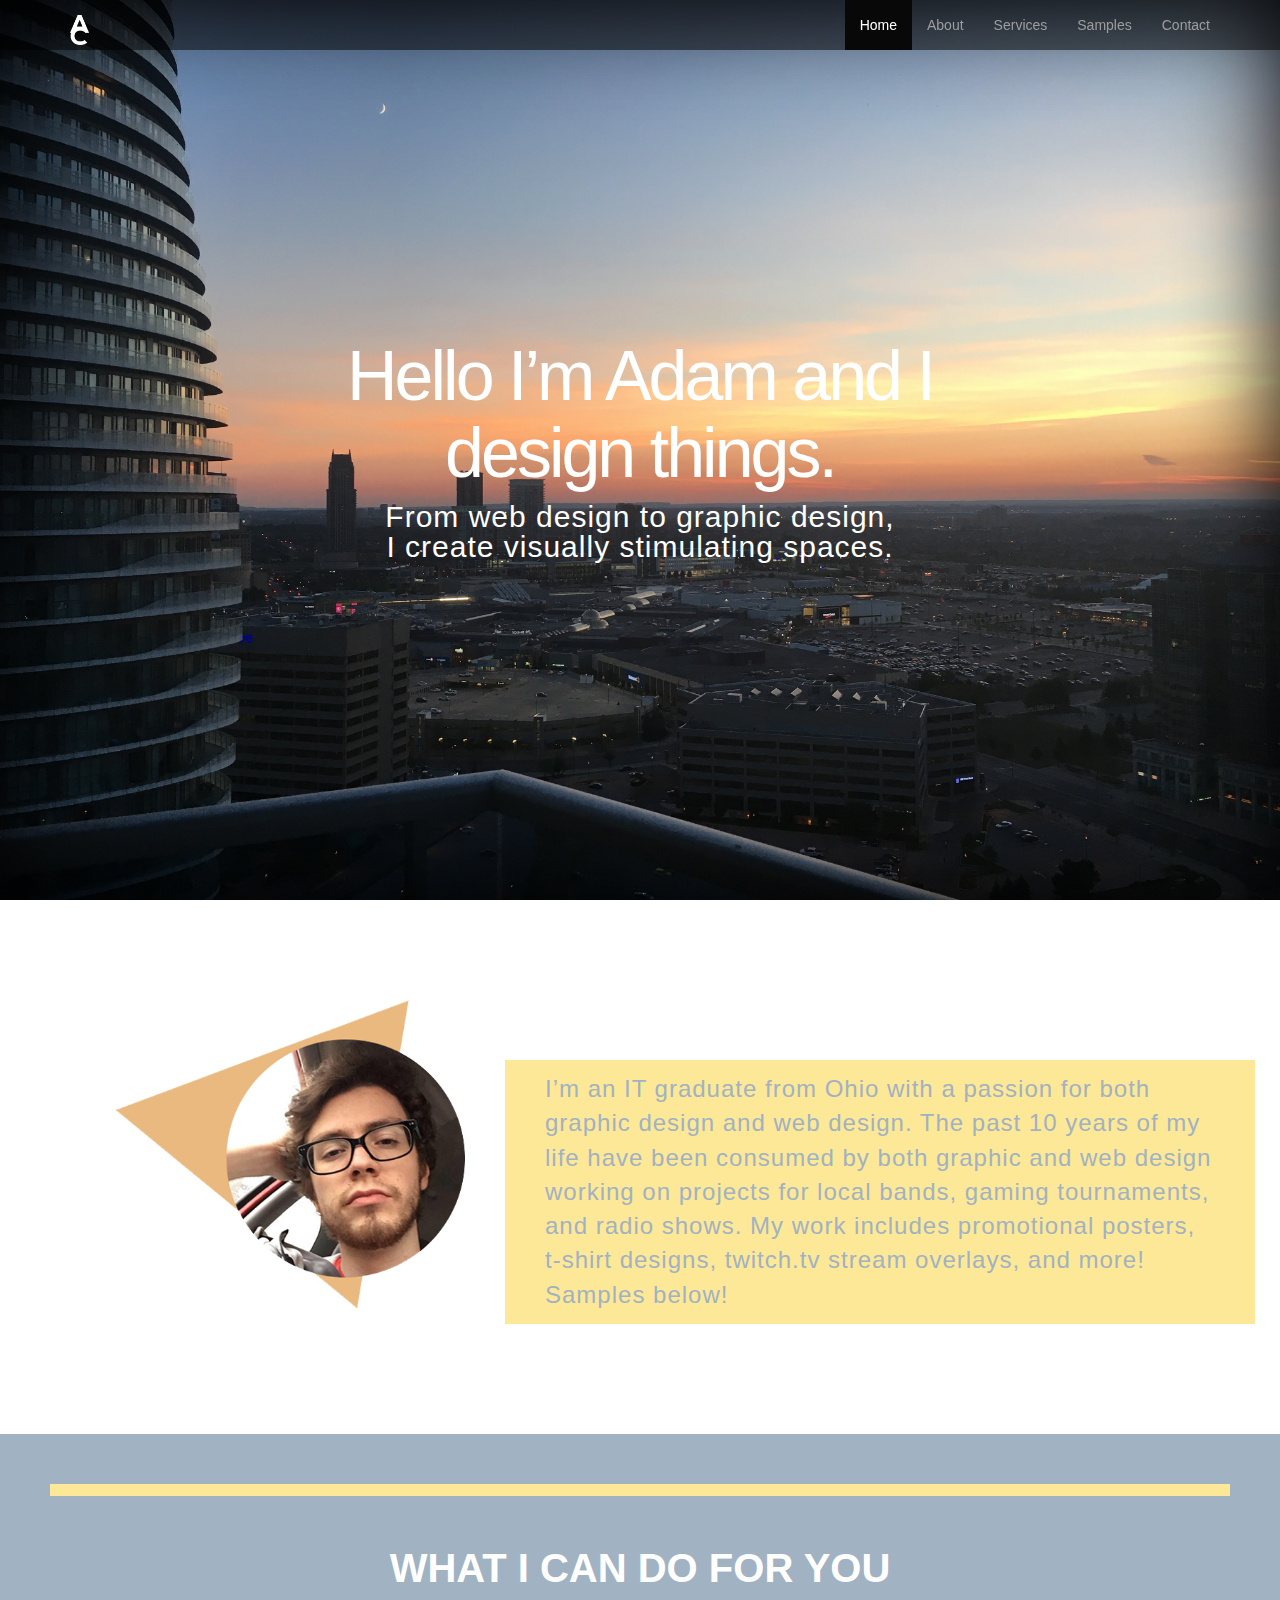
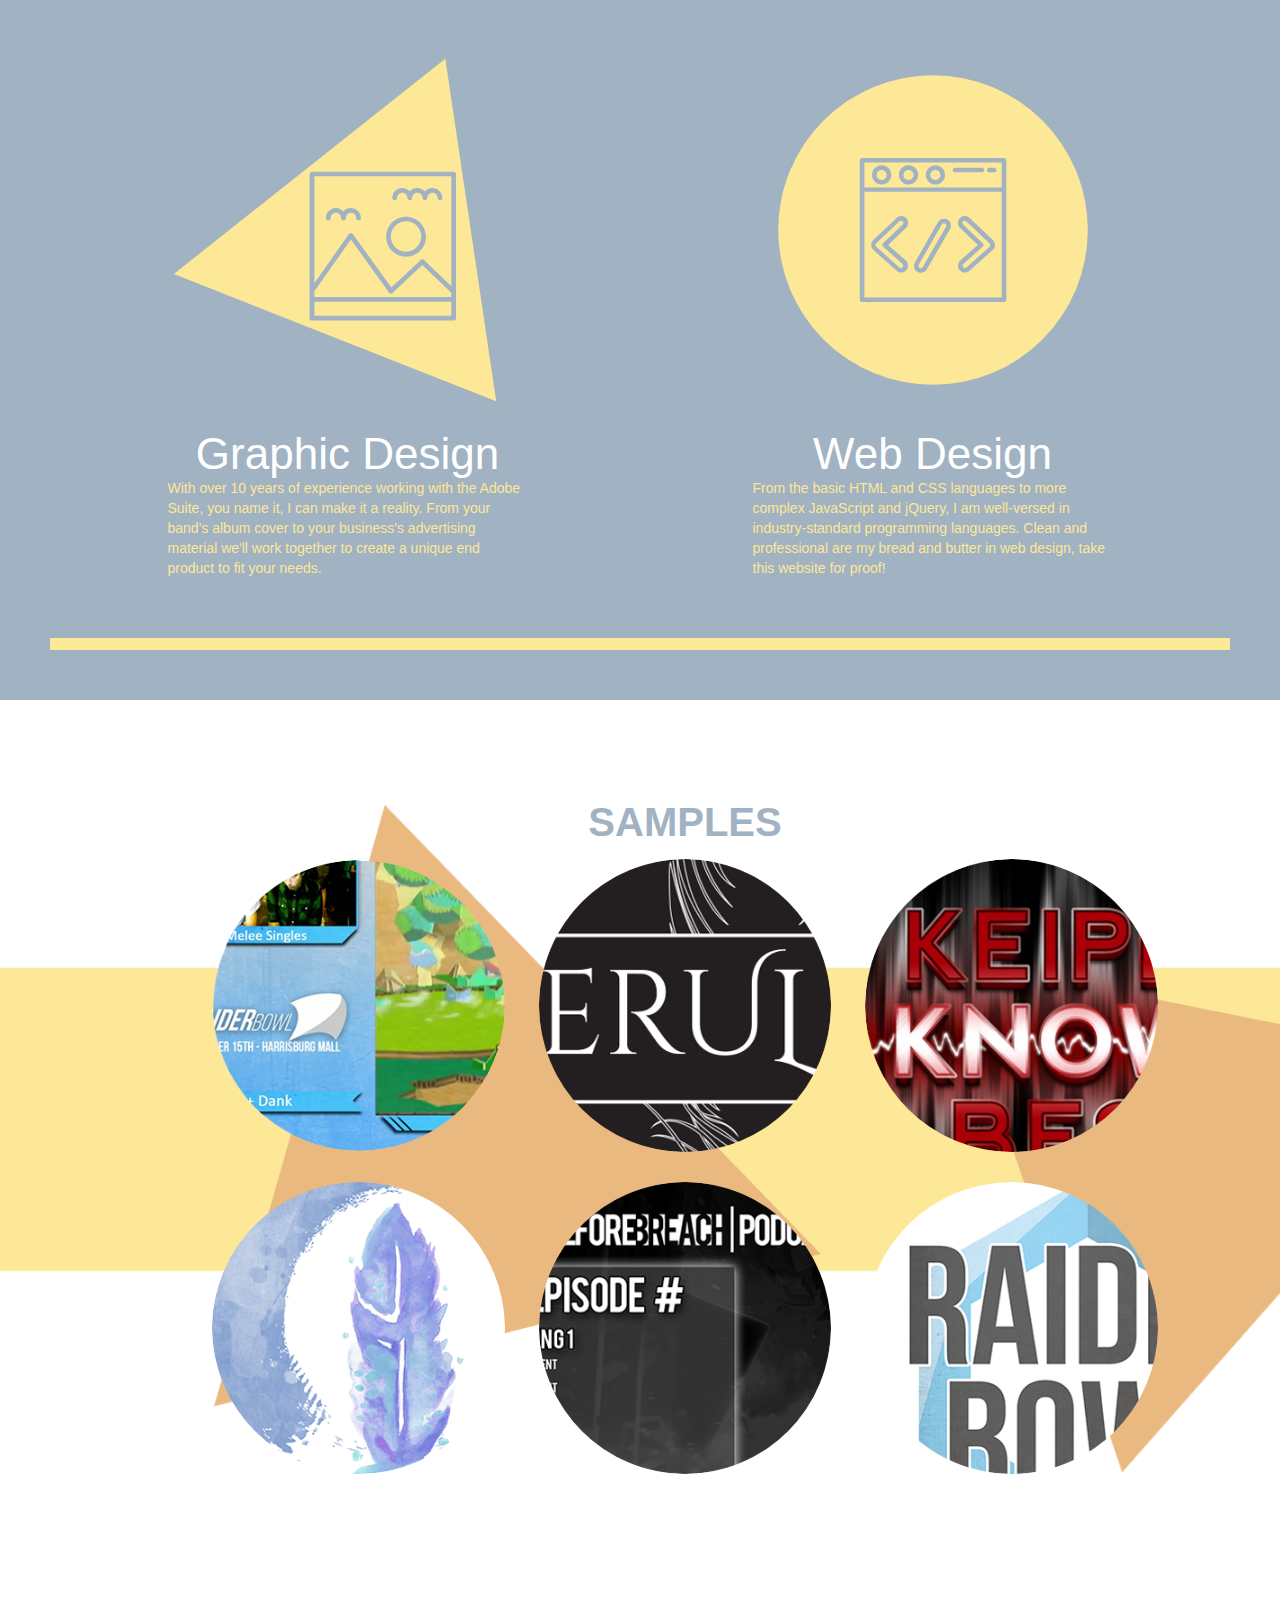
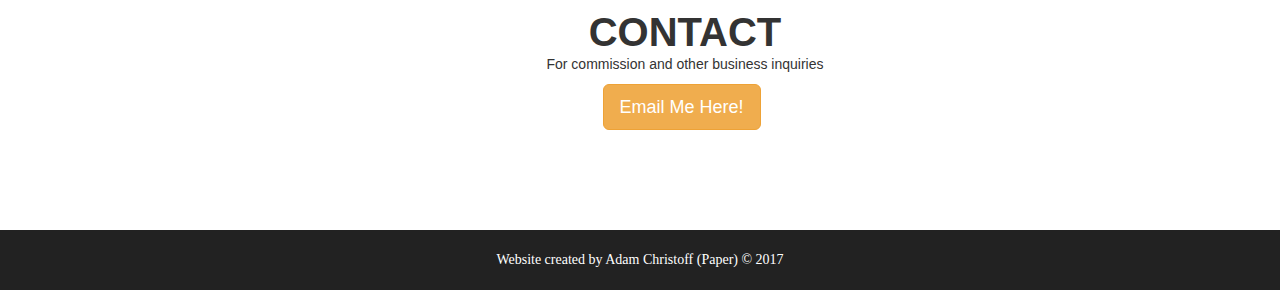
==== index.html @ f36a690e "Portfolio Responsive Fix" ====
<!DOCTYPE html>
<html lang="en">
  <head>
    <meta charset="utf-8">
    <meta http-equiv="X-UA-Compatible" content="IE=edge">
    <meta name="viewport" content="width=device-width, initial-scale=1">
    <!-- The above 3 meta tags *must* come first in the head; any other head content must come *after* these tags -->
    <meta name="description" content="">
    <meta name="author" content="Adam Christoff">
    <link rel="icon" href="logo_icon.ico">

    <title>Paper Digital</title>
      
    <!--Normalize.css-->
    <link href="css/normalize.css" rel="stylesheet">

    <!-- Bootstrap core CSS -->
    <link href="bootstrap/css/bootstrap.min.css" rel="stylesheet">
      
    <!-- Custom styles for this template -->
    <link href="css/paperDigital.css" rel="stylesheet">
    <link href="css/lightbox.css" rel="stylesheet">

    <!-- HTML5 shim and Respond.js for IE8 support of HTML5 elements and media queries -->
    <!--[if lt IE 9]>
      <script src="https://oss.maxcdn.com/html5shiv/3.7.3/html5shiv.min.js"></script>
      <script src="https://oss.maxcdn.com/respond/1.4.2/respond.min.js"></script>
    <![endif]-->
  </head>

  <body data-spy="scroll" data-target="#navbar-scroll">

    <nav class="navbar navbar-fixed-top navbar-inverse"  id="navbar-scroll">
        <div class="container">
            <div class="navbar-header">
                <button type="button" class="navbar-toggle collapsed" data-toggle="collapse" data-target="#navbar-collapse">
                    <span class="sr-only">Toggle Navigation</span>
                    <span class="icon-bar"></span>
                    <span class="icon-bar"></span>
                    <span class="icon-bar"></span>
                </button>
                <a class="navbar-brand" href="portfolio.html">
                    <img alt="Brand" src="img/logo.png">
                </a>
            </div>
            
            <div class="collapse navbar-collapse" id="navbar-collapse">
                <ul class="nav navbar-nav navbar-right">
                    <li class="active"><a href="">Home</a></li>
                    <li><a href="#about">About</a></li>
                    <li><a href="#services">Services</a></li>
                    <li><a href="#samples">Samples</a></li>
                    <li><a href="#contact">Contact</a></li>
                </ul>
            </div>
        </div>
      
        </nav>
      
        <div class="cover">
            <div class="cover-text">
                <h1>Hello I&rsquo;m Adam and I design things.</h1>
                <p class="lead">From web design to graphic design,<br> I create visually stimulating spaces.</p>
            </div>
        </div>
      
        <section id="about">
            <div class="container">
                <div class="row">
                    <div class="col-sm-4">
                        <img src="img/me.png" width="350px">
                    </div>
                    <div class="col-sm-8" id="about-block">
                        <p id="about-text">I&rsquo;m an IT graduate from Ohio with a passion for both graphic design and web design. 
                        The past 10 years of my life have been consumed by both graphic and web design working on projects for local bands,
                        gaming tournaments, and radio shows. My work includes promotional posters, t-shirt designs, twitch.tv stream overlays, 
                        and more! Samples below!</p>
                    </div>
                </div>
            </div>
        </section>

        <section id="services">
            <div class="line-top"></div>
            <h2>What I can do for you</h2>
            <div class="container">
                <div class="row">
                    <div class="col-sm-1"></div>
                    <div class="col-sm-4">
                        <img src="img/icons/image.svg">
                        <h3>Graphic Design</h3>
                        <p>With over 10 years of experience working with the Adobe Suite, you name it, I can make it a reality. From your band's album cover
                        to your business's advertising material we'll work together to create a unique end product to fit your needs.</p>
                    </div>
                    <div class="col-sm-2"></div>
                    <div class="col-sm-4">
                        <img src="img/icons/circle.svg">
                        <h3>Web Design</h3>
                        <p>From the basic HTML and CSS languages to more complex JavaScript and jQuery, I am well-versed in industry-standard programming languages. 
                        Clean and professional are my bread and butter in web design, take this website for proof!</p>
                    </div>
                    <div class="col-sm-1"></div>
                </div>
            </div>
            <div class="line-bottom"></div>
        </section>
      
        <section id="samples">
            <div class="container">
                <!--<a href="portfolio.html"><h2>Click here to view my portfolio</h2></a>-->
                <h2>Samples</h2>
                <div class="row">
                    <div class="thumbnails">
                        <a href="img/gallery/RB_overlay.jpg" data-lightbox="gallery" data-title="Raider Bowl Smash Bros. Stream Overlay"><img src="img/sample_1.png" class="img-circle"></a>
                        <a href="img/gallery/cerulean_shirt.png" data-lightbox="gallery" data-title="Cerulean T-Shirt Design"><img src="img/sample_2.png" class="img-circle"></a>
                        <a href="img/gallery/keiper_flyer.jpg" data-lightbox="gallery"><img src="img/sample_3.png" class="img-circle"></a>
                        <a href="img/gallery/cerulean_cover.png" data-lightbox="gallery"><img src="img/sample_4.png" class="img-circle"></a>
                        <a href="img/gallery/BFB_overlay.png" data-lightbox="gallery"><img src="img/sample_5.png" class="img-circle"></a>
                        <a href="img/gallery/RB_logo.png" data-lightbox="gallery"><img src="img/sample_6.png" class="img-circle"></a>
                    </div>
                </div>
            </div>
        </section>
      
        <section id="contact">
            <div class="container">
                <h2>Contact</h2>
                <p>For commission and other business inquiries</p>
                <div class="row">
                    <div class="col-sm-5 col-sm-offset-5">
                        <a class="btn btn-warning btn-lg" id="emailBtn" href="mailto:awchristoff@gmail.com">Email Me Here!</a>
                    </div>
                </div>
            </div>
        </section>
      
        <footer>
            Website created by Adam Christoff (Paper) &copy; 2017
        </footer>
    <!-- Bootstrap core JavaScript
    ================================================== -->
    <!-- Placed at the end of the document so the pages load faster -->
    <script src="https://ajax.googleapis.com/ajax/libs/jquery/1.12.4/jquery.min.js"></script>
    <script>window.jQuery || document.write('<script src="../../assets/js/vendor/jquery.min.js"><\/script>')</script>
    <script src="bootstrap/js/bootstrap.min.js"></script>
    <script src="js/script.js"></script>
    <script src="js/lightbox.min.js"></script>
  </body>
</html>
---- css/paperDigital.css ----
html,
body,
.cover{
    height: 100%;
}

.navbar-brand img{
    height: 150%;
}

.cover {
    background: url(../img/IMG_1075.JPG);
    background-size: cover;
    display: table;
    width: 100%;
    padding: 0 20%;
    box-shadow: inset 0 0 100px #000;
}

.cover-text {
    text-align: center;
    color: white;
    display: table-cell;
    vertical-align: middle;
}

p.lead{
    font-family: 'Bebas Neue', sans-serif;
    letter-spacing: 1px;
    font-size: 30px;
    line-height: 30px;
}

.cover-text h1 {
    font-size: 70px;
    letter-spacing: -3px;
}

.navbar-inverse {
    background: rgba(0,0,0,0.5);
    border: none;
}

#navbar-collapse li:target{
    border-bottom: 5px solid white;
    border-bottom-style: inset;
    box-sizing: border-box;
}

#about {
    background: #fff;
}

#about-block {
    padding-top: 60px;
}

#about-text {
    background: #fde897;
    padding: 12px 40px;
    color: #a1b2c2;
    font-family: 'Bebas Neue', sans-serif;
    font-size: 24px;
    letter-spacing: 1px;
}

section {
    padding: 100px;
}

.line-top {
    width: 100%;
    height: 12px;
    margin: 0 0 50px;
    background: #fde897;
}

.line-bottom {
    width: 100%;
    height: 12px;
    margin: 50px 0 0;
    background: #fde897;
}

#services {
    background: #a1b2c2;
    color: #fde897;
    padding: 50px;
}

#services h3 {
    text-align: center;
    color: white;
    margin-bottom: 0;
    font-family: 'Bebas Neue', sans-serif;
    font-size: 44px;
    font-weight: 500;
}

#services h2 {
    color: white;
}

h2 {
    text-align: center;
    font-size: 40px;
    font-weight: bold;
    text-transform: uppercase;
    margin: 0 0 60px;
    font-family: 'Helvetica', sans-serif;
}

h2 + p {
    text-align: center;
    margin-top: -60px;
}

#samples {
    background: url('../img/samples_bg.png') top left no-repeat;
    background-size: cover;
    color: white;
    text-align: center;
    height: 90%;
}

#samples img {
    margin: 15px;
    text-align: center;
    transition: all .2s ease-in-out;
    width: 25%;
}

.thumbnails:hover img {
    opacity: .6;
    transform: scale(.92);
}

#samples img:hover {
    opacity: 1;
    transform: scale(1);
    box-shadow: 0 0 7px rgba(0,0,0,0.5);
}

#samples h2 {
    color: #a1b2c2;
    margin: 0;
}

footer {
    background: #222;
    color: white;
    text-align: center;
    padding: 20px;
    font-family: Georgia, Times, serif;
}

footer a {
    color: green;
}

/* Media Queries */

@media only screen and ( max-width: 568px ) {
    
    cover h1 {
        font-size: 40px;
    }
    
    section {
        padding: 20px;
    }
}
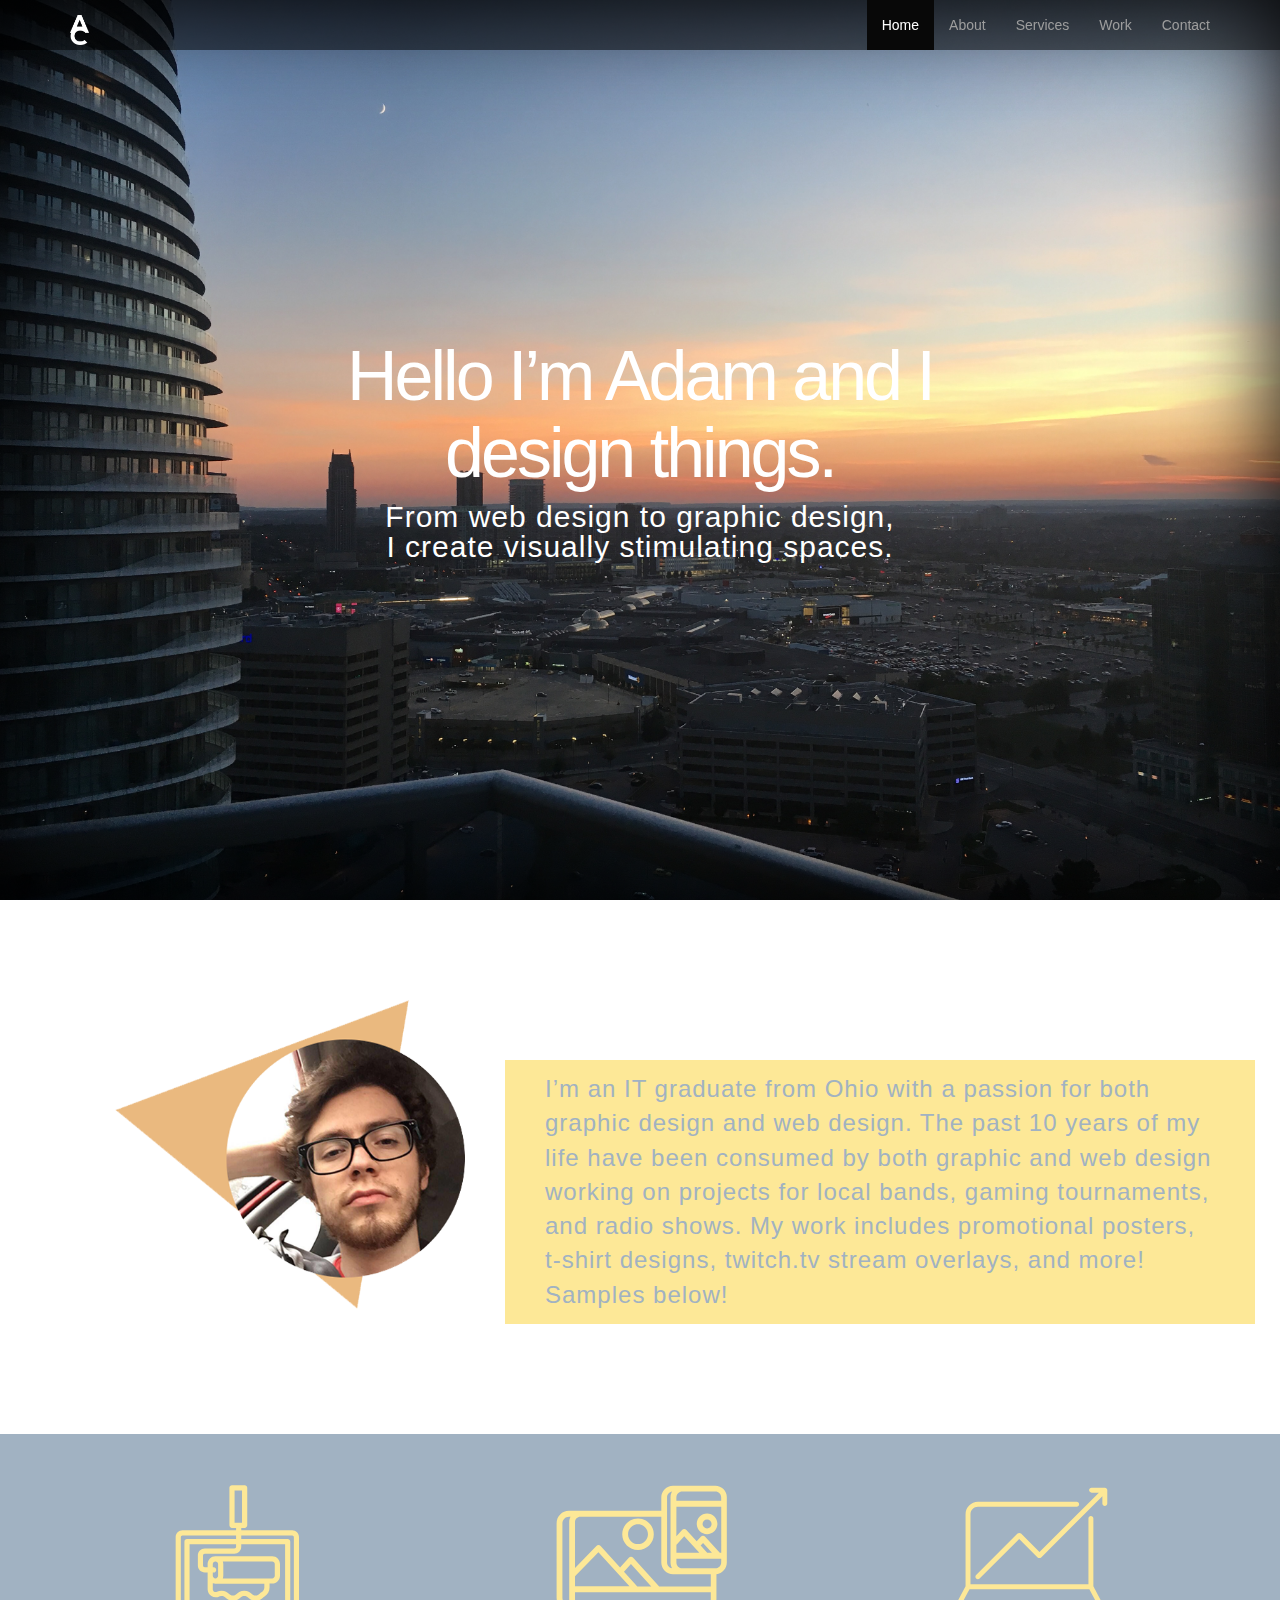
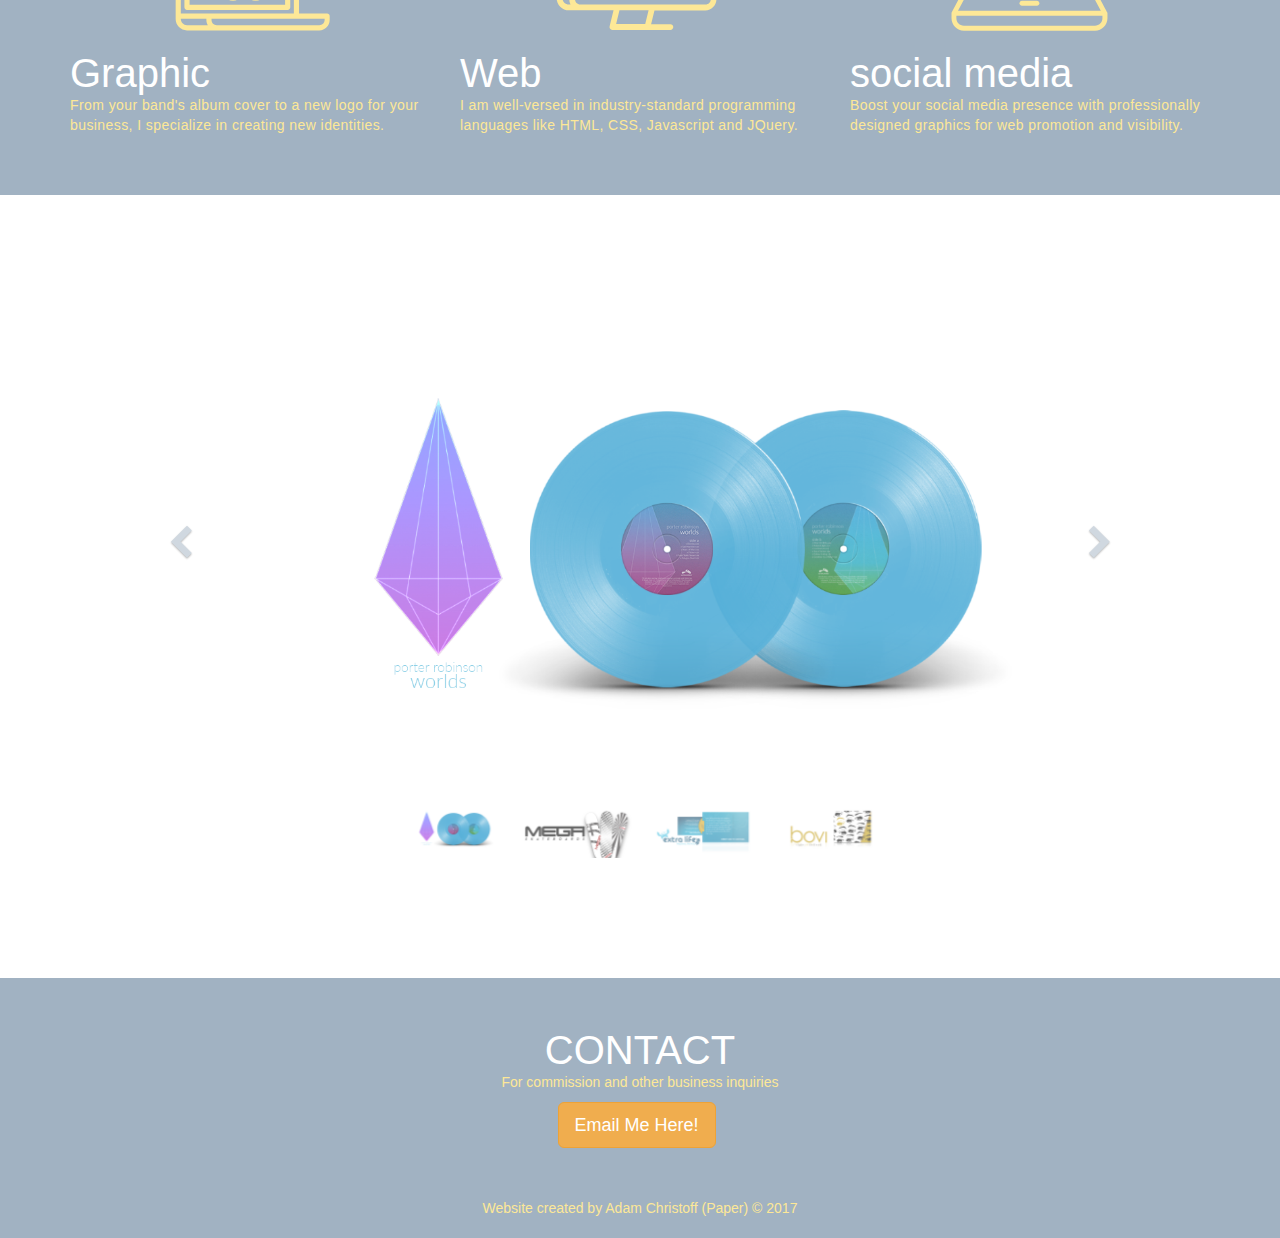
==== commit bd361197: "Gallery Update" ====
--- a/index.html
+++ b/index.html
@@ -1,142 +1,147 @@
 <!DOCTYPE html>
 <html lang="en">
   <head>
-    <meta charset="utf-8">
-    <meta http-equiv="X-UA-Compatible" content="IE=edge">
-    <meta name="viewport" content="width=device-width, initial-scale=1">
-    <!-- The above 3 meta tags *must* come first in the head; any other head content must come *after* these tags -->
-    <meta name="description" content="">
-    <meta name="author" content="Adam Christoff">
-    <link rel="icon" href="logo_icon.ico">
+		<meta charset="utf-8">
+		<meta http-equiv="X-UA-Compatible" content="IE=edge">
+		<meta name="viewport" content="width=device-width, initial-scale=1">
+		<!-- The above 3 meta tags *must* come first in the head; any other head content must come *after* these tags -->
+		<meta name="description" content="">
+		<meta name="author" content="Adam Christoff">
+		<link rel="icon" href="logo_icon.ico">
 
-    <title>Paper Digital</title>
-      
-    <!--Normalize.css-->
-    <link href="css/normalize.css" rel="stylesheet">
+		<title>Paper Digital</title>
 
-    <!-- Bootstrap core CSS -->
-    <link href="bootstrap/css/bootstrap.min.css" rel="stylesheet">
-      
-    <!-- Custom styles for this template -->
-    <link href="css/paperDigital.css" rel="stylesheet">
-    <link href="css/lightbox.css" rel="stylesheet">
+		<!--Normalize.css-->
+		<link href="css/normalize.css" rel="stylesheet">
 
-    <!-- HTML5 shim and Respond.js for IE8 support of HTML5 elements and media queries -->
-    <!--[if lt IE 9]>
-      <script src="https://oss.maxcdn.com/html5shiv/3.7.3/html5shiv.min.js"></script>
-      <script src="https://oss.maxcdn.com/respond/1.4.2/respond.min.js"></script>
-    <![endif]-->
+		<!-- Bootstrap core CSS -->
+		<link href="bootstrap/css/bootstrap.min.css" rel="stylesheet">
+
+		<!-- Custom styles for this template -->
+		<link href="css/paperDigital.css" rel="stylesheet">
+		<link href="css/lightbox.css" rel="stylesheet">
+		
+		<!-- Slider effects -->
+		<link rel="stylesheet" type="text/css" href="engine1/style.css" />
+
+
+		<!-- HTML5 shim and Respond.js for IE8 support of HTML5 elements and media queries -->
+		<!--[if lt IE 9]>
+			<script src="https://oss.maxcdn.com/html5shiv/3.7.3/html5shiv.min.js"></script>
+			<script src="https://oss.maxcdn.com/respond/1.4.2/respond.min.js"></script>
+		<![endif]-->
   </head>
 
   <body data-spy="scroll" data-target="#navbar-scroll">
 
     <nav class="navbar navbar-fixed-top navbar-inverse"  id="navbar-scroll">
-        <div class="container">
-            <div class="navbar-header">
-                <button type="button" class="navbar-toggle collapsed" data-toggle="collapse" data-target="#navbar-collapse">
-                    <span class="sr-only">Toggle Navigation</span>
-                    <span class="icon-bar"></span>
-                    <span class="icon-bar"></span>
-                    <span class="icon-bar"></span>
-                </button>
-                <a class="navbar-brand" href="portfolio.html">
-                    <img alt="Brand" src="img/logo.png">
-                </a>
-            </div>
-            
-            <div class="collapse navbar-collapse" id="navbar-collapse">
-                <ul class="nav navbar-nav navbar-right">
-                    <li class="active"><a href="">Home</a></li>
-                    <li><a href="#about">About</a></li>
-                    <li><a href="#services">Services</a></li>
-                    <li><a href="#samples">Samples</a></li>
-                    <li><a href="#contact">Contact</a></li>
-                </ul>
-            </div>
-        </div>
+			<div class="container">
+				<div class="navbar-header">
+					<button type="button" class="navbar-toggle collapsed" data-toggle="collapse" data-target="#navbar-collapse">
+						<span class="sr-only">Toggle Navigation</span>
+						<span class="icon-bar"></span>
+						<span class="icon-bar"></span>
+						<span class="icon-bar"></span>
+					</button>
+					<a class="navbar-brand" href="portfolio.html">
+						<img alt="" src="img/logo.png" class="d-inline-block align-top">
+					</a>
+					</div>
+
+					<div class="collapse navbar-collapse" id="navbar-collapse">
+					<ul class="nav navbar-nav navbar-right">
+						<li class="active"><a href="#home">Home</a></li>
+						<li><a href="#about">About</a></li>
+						<li><a href="#services">Services</a></li>
+						<li><a href="#work">Work</a></li>
+						<li><a href="#contact">Contact</a></li>
+					</ul>
+				</div>
+			</div>
       
-        </nav>
+		</nav>
       
-        <div class="cover">
-            <div class="cover-text">
-                <h1>Hello I&rsquo;m Adam and I design things.</h1>
-                <p class="lead">From web design to graphic design,<br> I create visually stimulating spaces.</p>
-            </div>
-        </div>
+		<div class="cover" id="home">
+			<div class="cover-text">
+				<h1>Hello I&rsquo;m Adam and I design things.</h1>
+				<p class="lead">From web design to graphic design,<br> I create visually stimulating spaces.</p>
+			</div>
+		</div>
+
+		<section id="about">
+			<div class="container">
+				<div class="row">
+					<div class="col-sm-4">
+							<img src="img/me.png" width="350px">
+					</div>
+					<div class="col-sm-8" id="about-block">
+							<p id="about-text">I&rsquo;m an IT graduate from Ohio with a passion for both graphic design and web design. 
+							The past 10 years of my life have been consumed by both graphic and web design working on projects for local bands,
+							gaming tournaments, and radio shows. My work includes promotional posters, t-shirt designs, twitch.tv stream overlays, 
+							and more! Samples below!</p>
+					</div>
+				</div>
+			</div>
+		</section>
+
+		<section id="services">
+			<div class="container">
+				<div class="row">
+					<div class="col-sm-4">
+							<img src="img/icons/design.svg">
+							<h3>Graphic</h3>
+							<p>From your band's album cover to a new logo for your business, I specialize in creating new identities.</p>
+					</div>
+
+					<div class="col-sm-4">
+							<img src="img/icons/web.svg">
+							<h3>Web</h3>
+							<p>I am well-versed in industry-standard programming languages like HTML, CSS, Javascript and JQuery.</p>
+					</div>
+
+					<div class="col-sm-4">
+							<img src="img/icons/socialmedia.svg">
+							<h3>social media</h3>
+							<p>Boost your social media presence with professionally designed graphics for web promotion and visibility. </p>
+					</div>
+				</div>
+			</div>
+		</section>
+
+		<section id="work">
+			<div id="wowslider-container1">
+				<div class="ws_images"><ul>
+						<li><img src="data1/images/porter_preview.png" alt="porter_preview" title="porter_preview" id="wows1_0"/></li>
+						<li><img src="data1/images/mega_preview.png" alt="mega_preview" title="mega_preview" id="wows1_1"/></li>
+						<li><img src="data1/images/el_preview.png" alt="el_preview" title="el_preview" id="wows1_2"/></li>
+						<li><img src="data1/images/bovi_preview.png" alt="jquery slider" title="bovi_preview" id="wows1_3"/></li>
+					</ul></div>
+					<div class="ws_thumbs">
+				<div>
+						<a href="#wows1_0" title="porter_preview"><img src="data1/tooltips/porter_preview.png" alt="" /></a>
+						<a href="#wows1_1" title="mega_preview"><img src="data1/tooltips/mega_preview.png" alt="" /></a>
+						<a href="#wows1_2" title="el_preview"><img src="data1/tooltips/el_preview.png" alt="" /></a>
+						<a href="#wows1_3" title="bovi_preview"><img src="data1/tooltips/bovi_preview.png" alt="" /></a>
+					</div>
+				</div>
+			</div>
+		</section>
+
+		<section id="contact">
+			<div class="container">
+				<h2>Contact</h2>
+				<p>For commission and other business inquiries</p>
+				<div class="row">
+					<div class="col-sm-5 col-sm-offset-5">
+						<a class="btn btn-warning btn-lg" id="emailBtn" href="mailto:awchristoff@gmail.com">Email Me Here!</a>
+					</div>
+				</div>
+			</div>
+		</section>
       
-        <section id="about">
-            <div class="container">
-                <div class="row">
-                    <div class="col-sm-4">
-                        <img src="img/me.png" width="350px">
-                    </div>
-                    <div class="col-sm-8" id="about-block">
-                        <p id="about-text">I&rsquo;m an IT graduate from Ohio with a passion for both graphic design and web design. 
-                        The past 10 years of my life have been consumed by both graphic and web design working on projects for local bands,
-                        gaming tournaments, and radio shows. My work includes promotional posters, t-shirt designs, twitch.tv stream overlays, 
-                        and more! Samples below!</p>
-                    </div>
-                </div>
-            </div>
-        </section>
-
-        <section id="services">
-            <div class="line-top"></div>
-            <h2>What I can do for you</h2>
-            <div class="container">
-                <div class="row">
-                    <div class="col-sm-1"></div>
-                    <div class="col-sm-4">
-                        <img src="img/icons/image.svg">
-                        <h3>Graphic Design</h3>
-                        <p>With over 10 years of experience working with the Adobe Suite, you name it, I can make it a reality. From your band's album cover
-                        to your business's advertising material we'll work together to create a unique end product to fit your needs.</p>
-                    </div>
-                    <div class="col-sm-2"></div>
-                    <div class="col-sm-4">
-                        <img src="img/icons/circle.svg">
-                        <h3>Web Design</h3>
-                        <p>From the basic HTML and CSS languages to more complex JavaScript and jQuery, I am well-versed in industry-standard programming languages. 
-                        Clean and professional are my bread and butter in web design, take this website for proof!</p>
-                    </div>
-                    <div class="col-sm-1"></div>
-                </div>
-            </div>
-            <div class="line-bottom"></div>
-        </section>
-      
-        <section id="samples">
-            <div class="container">
-                <!--<a href="portfolio.html"><h2>Click here to view my portfolio</h2></a>-->
-                <h2>Samples</h2>
-                <div class="row">
-                    <div class="thumbnails">
-                        <a href="img/gallery/RB_overlay.jpg" data-lightbox="gallery" data-title="Raider Bowl Smash Bros. Stream Overlay"><img src="img/sample_1.png" class="img-circle"></a>
-                        <a href="img/gallery/cerulean_shirt.png" data-lightbox="gallery" data-title="Cerulean T-Shirt Design"><img src="img/sample_2.png" class="img-circle"></a>
-                        <a href="img/gallery/keiper_flyer.jpg" data-lightbox="gallery"><img src="img/sample_3.png" class="img-circle"></a>
-                        <a href="img/gallery/cerulean_cover.png" data-lightbox="gallery"><img src="img/sample_4.png" class="img-circle"></a>
-                        <a href="img/gallery/BFB_overlay.png" data-lightbox="gallery"><img src="img/sample_5.png" class="img-circle"></a>
-                        <a href="img/gallery/RB_logo.png" data-lightbox="gallery"><img src="img/sample_6.png" class="img-circle"></a>
-                    </div>
-                </div>
-            </div>
-        </section>
-      
-        <section id="contact">
-            <div class="container">
-                <h2>Contact</h2>
-                <p>For commission and other business inquiries</p>
-                <div class="row">
-                    <div class="col-sm-5 col-sm-offset-5">
-                        <a class="btn btn-warning btn-lg" id="emailBtn" href="mailto:awchristoff@gmail.com">Email Me Here!</a>
-                    </div>
-                </div>
-            </div>
-        </section>
-      
-        <footer>
-            Website created by Adam Christoff (Paper) &copy; 2017
-        </footer>
+		<footer>
+			Website created by Adam Christoff (Paper) &copy; 2017
+		</footer>
     <!-- Bootstrap core JavaScript
     ================================================== -->
     <!-- Placed at the end of the document so the pages load faster -->
@@ -144,6 +149,9 @@
     <script>window.jQuery || document.write('<script src="../../assets/js/vendor/jquery.min.js"><\/script>')</script>
     <script src="bootstrap/js/bootstrap.min.js"></script>
     <script src="js/script.js"></script>
-    <script src="js/lightbox.min.js"></script>
+		<script type="text/javascript" src="engine1/jquery.js"></script>
+		<script type="text/javascript" src="engine1/wowslider.js"></script>
+		<script type="text/javascript" src="engine1/script.js"></script>
+    <!--<script src="js/lightbox.min.js"></script>-->
   </body>
 </html>
--- a/css/paperDigital.css
+++ b/css/paperDigital.css
@@ -1,3 +1,7 @@
+*{
+	box-sizing:border-box
+}
+
 html,
 body,
 .cover{
@@ -68,37 +72,32 @@
     padding: 100px;
 }
 
-.line-top {
-    width: 100%;
-    height: 12px;
-    margin: 0 0 50px;
-    background: #fde897;
-}
-
-.line-bottom {
-    width: 100%;
-    height: 12px;
-    margin: 50px 0 0;
-    background: #fde897;
-}
-
-#services {
+#services, #contact, footer {
     background: #a1b2c2;
     color: #fde897;
     padding: 50px;
 }
 
-#services h3 {
-    text-align: center;
+#services h3, #contact h2 {
     color: white;
-    margin-bottom: 0;
     font-family: 'Bebas Neue', sans-serif;
-    font-size: 44px;
+    font-size: 40px;
     font-weight: 500;
 }
 
-#services h2 {
-    color: white;
+#services h3 {
+	margin-bottom: 0;
+}
+
+#services img {
+    width: 50%;
+    position: relative;
+    margin-left: 25%;
+    margin-right: 25%;
+}
+
+#services p {
+    letter-spacing: .03em;
 }
 
 h2 {
@@ -110,53 +109,26 @@
     font-family: 'Helvetica', sans-serif;
 }
 
+#work {
+	height: auto;
+}
+
 h2 + p {
     text-align: center;
     margin-top: -60px;
 }
 
-#samples {
-    background: url('../img/samples_bg.png') top left no-repeat;
-    background-size: cover;
-    color: white;
-    text-align: center;
-    height: 90%;
-}
-
-#samples img {
-    margin: 15px;
-    text-align: center;
-    transition: all .2s ease-in-out;
-    width: 25%;
-}
-
-.thumbnails:hover img {
-    opacity: .6;
-    transform: scale(.92);
-}
-
-#samples img:hover {
-    opacity: 1;
-    transform: scale(1);
-    box-shadow: 0 0 7px rgba(0,0,0,0.5);
-}
-
-#samples h2 {
-    color: #a1b2c2;
-    margin: 0;
+#contact {
+	padding: 10, 0, 20, 0;
 }
 
 footer {
-    background: #222;
-    color: white;
-    text-align: center;
-    padding: 20px;
-    font-family: Georgia, Times, serif;
+	text-align: center;
+	padding-bottom: 20px;
+	padding-top: 0;
 }
 
-footer a {
-    color: green;
-}
+/* Animations */
 
 /* Media Queries */
 
--- a/engine1/style.css
+++ b/engine1/style.css
@@ -0,0 +1,453 @@
+/*
+ *	generated by WOW Slider 8.7
+ *	template Bootstrap
+ */
+
+@font-face {
+  font-family: 'ws-ctrl-bootstrap';
+  src: url('ws-ctrl-bootstrap.eot');
+  src: url('ws-ctrl-bootstrap.eot#iefix') format('embedded-opentype'),
+       url('ws-ctrl-bootstrap.svg#ws-ctrl-bootstrap') format('svg');
+  font-weight: normal;
+  font-style: normal;
+}
+@font-face {
+  font-family: 'ws-ctrl-bootstrap';
+  src: url('[data-uri]') format('woff'),
+       url('[data-uri]') format('truetype');
+}
+#wowslider-container1 { 
+	display: table;
+	zoom: 1; 
+	position: relative;
+	width: 100%;
+	max-width: 100%;
+	max-height:568px;
+	margin:0px auto 0px;
+	z-index:90;
+	text-align:left; /* reset align=center */
+	font-size: 10px;
+	text-shadow: none; /* fix some user styles */
+
+	/* reset box-sizing (to boostrap friendly) */
+	-webkit-box-sizing: content-box;
+	-moz-box-sizing: content-box;
+	box-sizing: content-box; 
+}
+* html #wowslider-container1{ width:1000px }
+#wowslider-container1 .ws_images ul{
+	position:relative;
+	width: 10000%; 
+	height:100%;
+	left:0;
+	list-style:none;
+	margin:0;
+	padding:0;
+	border-spacing:0;
+	overflow: visible;
+	/*table-layout:fixed;*/
+}
+#wowslider-container1 .ws_images ul li{
+	position: relative;
+	width:1%;
+	height:100%;
+	line-height:0; /*opera*/
+	overflow: hidden;
+	float:left;
+	/*font-size:0;*/
+	padding:0 0 0 0 !important;
+	margin:0 0 0 0 !important;
+}
+
+#wowslider-container1 .ws_images{
+	position: relative;
+	left:0;
+	top:0;
+	height:100%;
+	max-height:500px;
+	max-width: 100%;
+	vertical-align: top;
+	border:none;
+	overflow: hidden;
+}
+#wowslider-container1 .ws_images ul a{
+	width:100%;
+	height:100%;
+	max-height:500px;
+	display:block;
+	color:transparent;
+}
+#wowslider-container1 img{
+	max-width: none !important;
+}
+#wowslider-container1 .ws_images .ws_list img,
+#wowslider-container1 .ws_images > div > img{
+	width:100%;
+	border:none 0;
+	max-width: none;
+	padding:0;
+	margin:0;
+}
+#wowslider-container1 .ws_images > div > img {
+	max-height:568px;
+}
+
+#wowslider-container1 .ws_images iframe {
+	position: absolute;
+	z-index: -1;
+}
+
+#wowslider-container1 .ws-title > div {
+	display: inline-block !important;
+}
+
+#wowslider-container1 a{ 
+	text-decoration: none; 
+	outline: none; 
+	border: none; 
+}
+
+#wowslider-container1  .ws_bullets { 
+	float: left;
+	position:absolute;
+	z-index:70;
+}
+#wowslider-container1  .ws_bullets div{
+	position:relative;
+	float:left;
+	font-size: 0px;
+}
+/* compatibility with Joomla styles */
+#wowslider-container1  .ws_bullets a {
+	line-height: 0;
+}
+
+#wowslider-container1  .ws_script{
+	display:none;
+}
+#wowslider-container1 sound, 
+#wowslider-container1 object{
+	position:absolute;
+}
+
+/* prevent some of users reset styles */
+#wowslider-container1 .ws_effect {
+	position: static;
+	width: 100%;
+	height: 100%;
+}
+
+#wowslider-container1 .ws_photoItem {
+	border: 2em solid #fff;
+	margin-left: -2em;
+	margin-top: -2em;
+}
+#wowslider-container1 .ws_cube_side {
+	background: #A6A5A9;
+}
+
+
+#wowslider-container1.ws_gestures {
+	cursor: -webkit-grab;
+	cursor: -moz-grab;
+	cursor: url("[data-uri]"), move;
+}
+#wowslider-container1.ws_gestures.ws_grabbing {
+	cursor: -webkit-grabbing;
+	cursor: -moz-grabbing;
+	cursor: url("[data-uri]"), move;
+}
+
+/* hide controls when video start play */
+#wowslider-container1.ws_video_playing .ws_bullets,
+#wowslider-container1.ws_video_playing .ws_fullscreen,
+#wowslider-container1.ws_video_playing .ws_next,
+#wowslider-container1.ws_video_playing .ws_prev {
+	display: none;
+}
+
+
+/* youtube/vimeo buttons */
+#wowslider-container1 .ws_video_btn {
+	position: absolute;
+	display: none;
+	cursor: pointer;
+	top: 0;
+	left: 0;
+	width: 100%;
+	height: 100%;
+	z-index: 55;
+}
+#wowslider-container1 .ws_video_btn.ws_youtube,
+#wowslider-container1 .ws_video_btn.ws_vimeo {
+	display: block;
+}
+#wowslider-container1 .ws_video_btn div {
+	position: absolute;
+	background-image: url(./playvideo.png);
+	background-size: 200%;
+	top: 50%;
+	left: 50%;
+	width: 7em;
+	height: 5em;
+	margin-left: -3.5em;
+	margin-top: -2.5em;
+}
+#wowslider-container1 .ws_video_btn.ws_youtube div {
+	background-position: 0 0;
+}
+#wowslider-container1 .ws_video_btn.ws_youtube:hover div {
+	background-position: 100% 0;
+}
+#wowslider-container1 .ws_video_btn.ws_vimeo div {
+	background-position: 0 100%;
+}
+#wowslider-container1 .ws_video_btn.ws_vimeo:hover div {
+	background-position: 100% 100%;
+}
+
+#wowslider-container1 .ws_playpause.ws_hide {
+	display: none !important;
+}
+/* bullets */
+#wowslider-container1 .ws_bullets a { 
+	position: relative;
+	display: inline-block;
+	margin: 0 2px;
+	padding: 5px;
+	width: 0;
+	border-radius: 50%;
+	background: rgba(0, 0, 0, 0);
+	-webkit-box-shadow: inset 0 0 0 1px #ffffff;
+	box-shadow: inset 0 0 0 1px #ffffff;
+}
+#wowslider-container1 .ws_bullets a.ws_selbull {
+	background: #ffffff;
+	padding: 6px;
+	-webkit-box-shadow: none;
+	box-shadow: none;
+}
+
+/* arrows */
+#wowslider-container1 a.ws_next,
+#wowslider-container1 a.ws_prev {
+	position:absolute;
+	font: 3.2em "ws-ctrl-bootstrap";
+	z-index:60;
+	color: #a1b2c2;
+	overflow: hidden;
+	width: 15%;
+	height: 100%;
+	top: 0;
+	opacity: .5;
+}
+#wowslider-container1 a.ws_next {
+	left: 85%;
+}
+#wowslider-container1 a.ws_prev {
+	left: 0;
+}
+#wowslider-container1 a.ws_next:after,
+#wowslider-container1 a.ws_prev:after {
+	position: absolute;
+	display: block;
+	top: 50%;
+	margin-top: -20px;
+	left: 0;
+	right: 0;
+	text-align: center;
+	vertical-align: middle;
+	color: #a1b2c2;
+	text-shadow: 0 1px 2px rgba(0,0,0,0.6);
+}
+#wowslider-container1 a.ws_next:after{
+	content:'\e801';
+}
+#wowslider-container1 a.ws_prev:after{
+	content:'\e800';
+}
+#wowslider-container1 a.ws_next:hover,
+#wowslider-container1 a.ws_prev:hover{
+	opacity: 0.9;
+}
+
+/*playpause*/
+#wowslider-container1 .ws_playpause {
+	position:absolute;
+	font: 3.2em "ws-ctrl-bootstrap";
+	top:50%;
+	left: 50%;
+	margin-top: -0.5em;
+	margin-left: -0.3125em;
+	color: #ffffff;
+	opacity: 0.5;
+	text-shadow: 0 1px 2px rgba(0,0,0,0.6);
+	text-decoration: none;
+	z-index: 59;
+}
+#wowslider-container1 .ws_playpause:hover {
+	opacity: 0.9;
+}
+#wowslider-container1 .ws_playpause:after{
+	display: block;
+	text-align: center;
+}
+#wowslider-container1 .ws_pause:after {
+	content: '\e803';
+}
+#wowslider-container1 .ws_play:after {
+	content: '\e802';
+}/* bottom center */
+#wowslider-container1  .ws_bullets {
+	bottom:20px;
+	left:50%;
+}
+#wowslider-container1  .ws_bullets div{
+	left:-50%;
+}
+#wowslider-container1 .ws_bulframe span{
+	visibility: visible;
+	opacity: 1;
+	position: absolute;
+	width: 0; 
+	height: 0; 
+	border-left: 7px solid transparent;
+	border-right: 7px solid transparent;
+	border-top: 7px solid #ffffff;
+
+	bottom:-10px;
+	margin-left:-7px;
+	left:60px;
+}#wowslider-container1 .ws-title{
+	position: absolute;
+	background: none;
+	font: 2.4em 'Helvetica Neue', Helvetica, Arial, sans-serif;
+	color:#ffffff;
+	text-shadow: 0 1px 2px rgba(0, 0, 0, 0.6);
+	bottom: 50px;
+	top: auto;
+	opacity: 1;
+	text-align: center;
+
+	width: 100%;
+	padding-left: 20%;
+	padding-right: 20%;
+	-webkit-box-sizing: border-box;
+	-moz-box-sizing: border-box;
+	box-sizing: border-box;
+
+	z-index: 50;
+}
+#wowslider-container1 .ws-title div{
+    margin-top: 0.5em;
+	font-size: 0.542em;
+}#wowslider-container1  .ws_thumbs { 
+	overflow:auto;
+	z-index:60;
+}
+#wowslider-container1 .ws_thumbs img{
+	text-decoration: none;
+	border: 0;
+	width: 100%;
+}
+#wowslider-container1 .ws_thumbs a {
+	position:relative;
+	text-indent: -4000px; 
+	color:transparent;
+	opacity:0.85;
+	text-decoration: none;
+	display: inline-block;
+	border: 0;
+	line-height: 0;
+	margin:0.59%;
+	text-indent:0;
+	padding: 0.20%;
+	width: 23.42%;
+	max-width: 120px;
+}
+#wowslider-container1 .ws_thumbs a:hover{
+	opacity:1;
+}
+#wowslider-container1 .ws_thumbs a:hover img{
+	visibility:visible;
+}
+#wowslider-container1 .ws_images,
+#wowslider-container1 .ws_shadow {
+	margin-bottom: 8.3em;
+}
+#wowslider-container1  .ws_thumbs {
+    position: absolute;
+    text-align: left;
+
+    bottom: 0;
+    left: 0;
+	width:100%;
+	height: 8.3em;
+}
+#wowslider-container1  .ws_thumbs div{
+	position:relative;
+	letter-spacing:-4px;
+	width:57.2em;
+	height: 100%;
+}#wowslider-container1 .ws_thumbs a.ws_selthumb{
+	outline-color: #ffffff;
+	outline-style: solid;
+	outline-width: 0.20%;
+	opacity:1;
+}
+
+#wowslider-container1 .ws_thumbs  a{
+	opacity:0.6;
+	background-color: #ffffff;
+}
+
+#wowslider-container1 .ws_bullets  a img{
+	text-indent:0;
+	display:block;
+	bottom:15px;
+	left:-60px;
+	visibility:hidden;
+	position:absolute;
+    border: 1px solid #ffffff;
+	max-width:none;
+}
+#wowslider-container1 .ws_bullets a:hover img{
+	visibility:visible;
+}
+
+#wowslider-container1 .ws_bulframe div div{
+	height:60px;
+	overflow:visible;
+	position:relative;
+}
+#wowslider-container1 .ws_bulframe div {
+	left:0;
+	overflow:hidden;
+	position:relative;
+	width:120px;
+	background-color:#ffffff;
+}
+#wowslider-container1  .ws_bullets .ws_bulframe{
+	display:none;
+	bottom:19px;
+	margin-left:2px;
+	overflow:visible;
+	position:absolute;
+	cursor:pointer;
+    border: 3px solid #ffffff;
+}#wowslider-container1 .ws_bulframe div div{
+	height: auto;
+}
+
+@media all and (max-width:760px) {
+	#wowslider-container1 .ws_fullscreen {
+		display: block;
+	}
+}
+@media all and (max-width:400px){
+	#wowslider-container1 .ws_controls,
+	#wowslider-container1 .ws_bullets,
+	#wowslider-container1 .ws_thumbs{
+		display: none
+	}
+}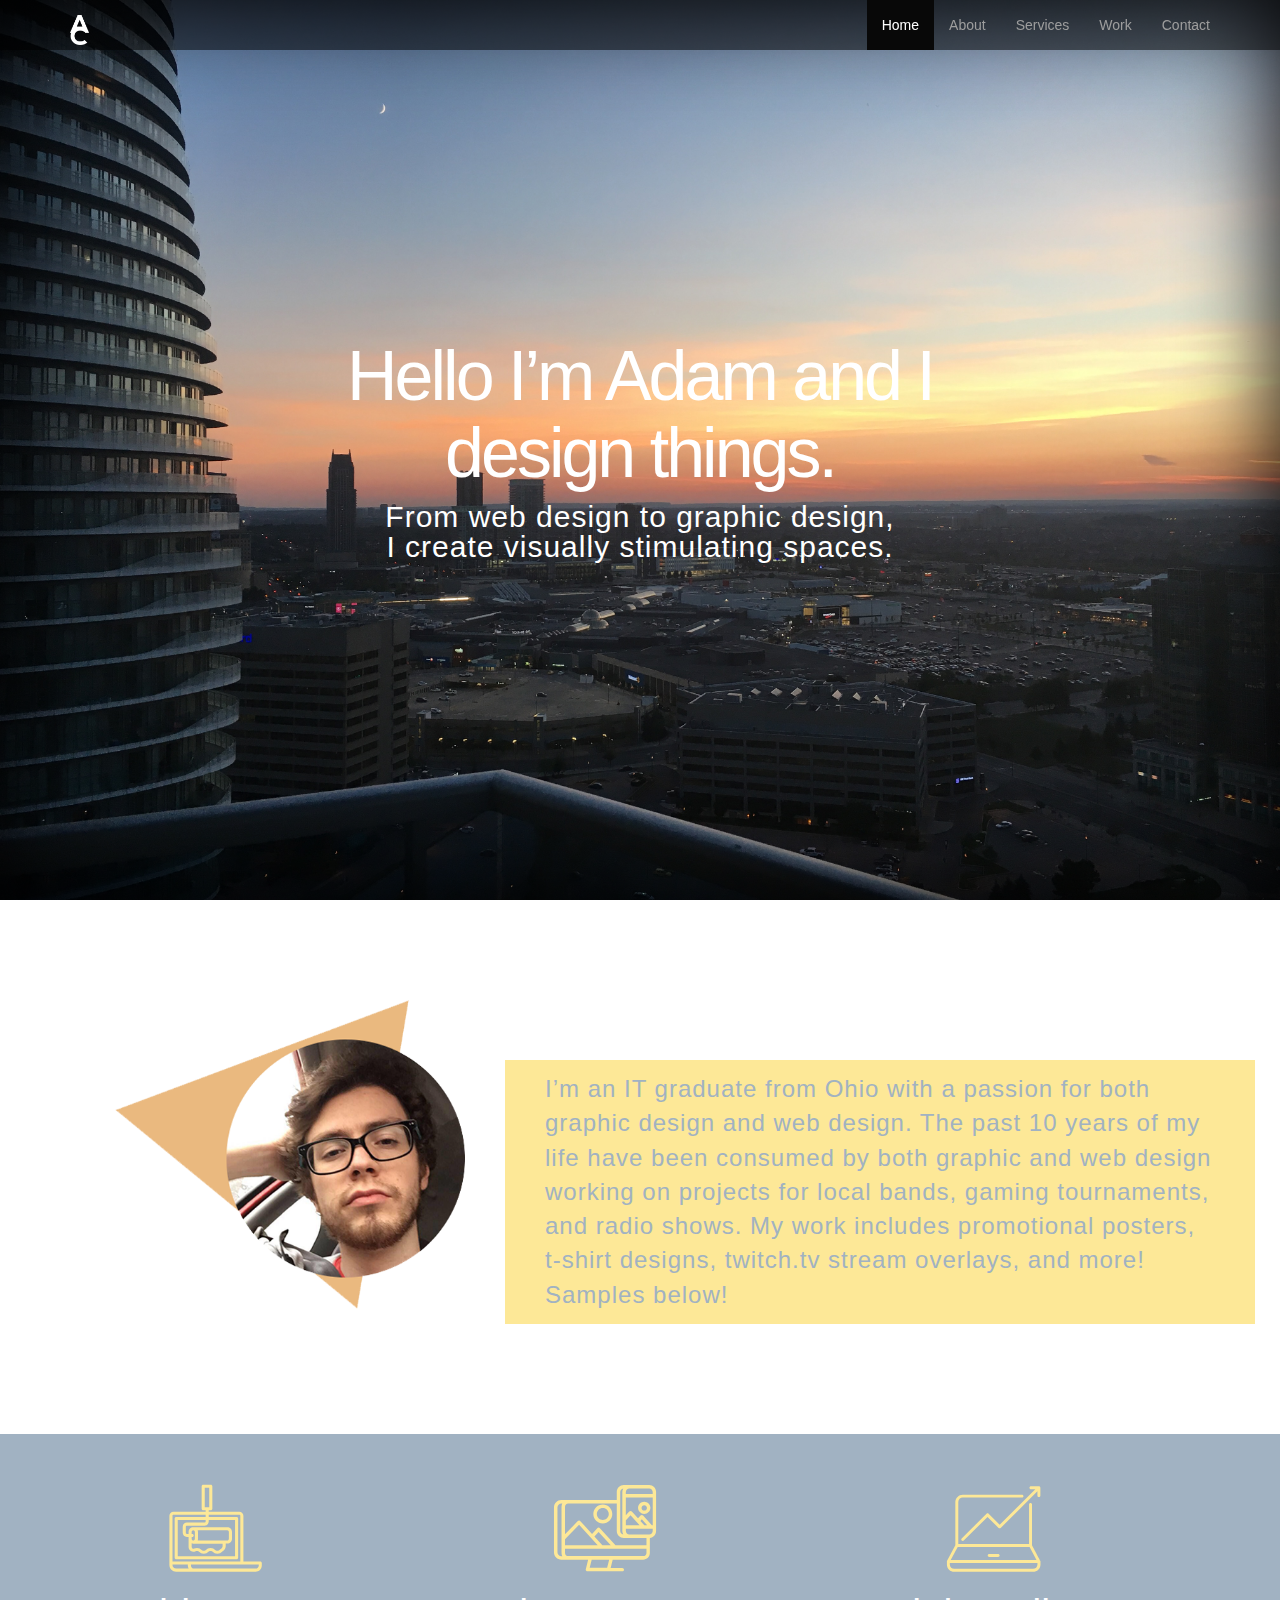
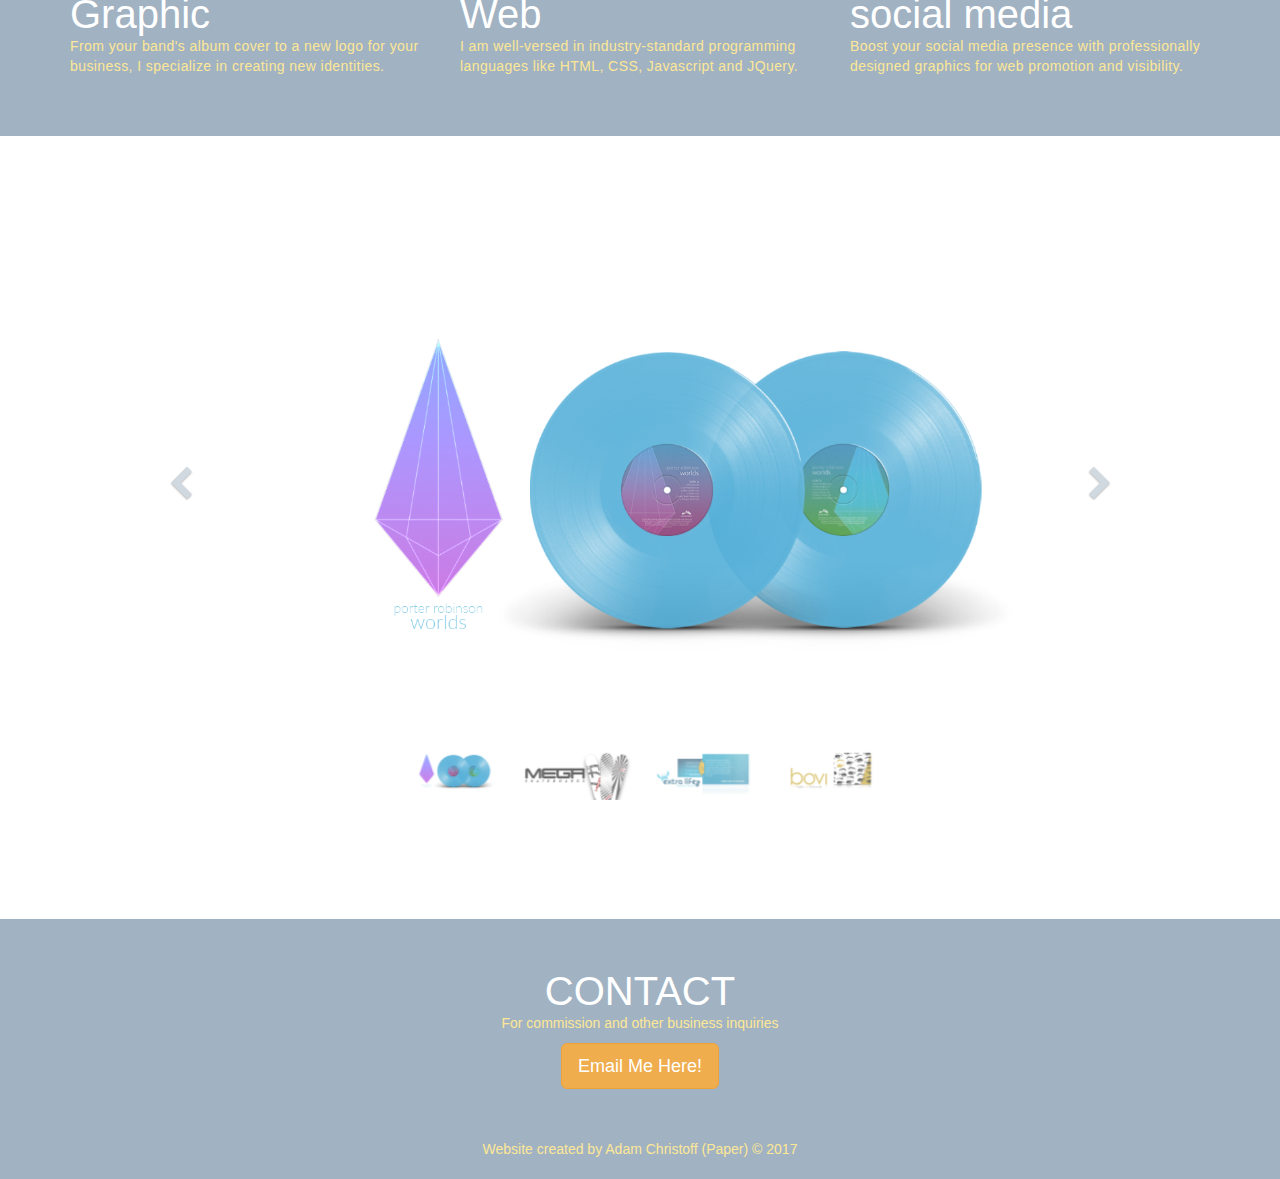
==== commit dd2e0067: "Services fix" ====
--- a/index.html
+++ b/index.html
@@ -131,11 +131,7 @@
 			<div class="container">
 				<h2>Contact</h2>
 				<p>For commission and other business inquiries</p>
-				<div class="row">
-					<div class="col-sm-5 col-sm-offset-5">
 						<a class="btn btn-warning btn-lg" id="emailBtn" href="mailto:awchristoff@gmail.com">Email Me Here!</a>
-					</div>
-				</div>
 			</div>
 		</section>
       
--- a/css/paperDigital.css
+++ b/css/paperDigital.css
@@ -87,10 +87,11 @@
 
 #services h3 {
 	margin-bottom: 0;
+	text-align: left;
 }
 
 #services img {
-    width: 50%;
+    width: 30%;
     position: relative;
     margin-left: 25%;
     margin-right: 25%;
@@ -120,6 +121,7 @@
 
 #contact {
 	padding: 10, 0, 20, 0;
+	text-align: center;
 }
 
 footer {
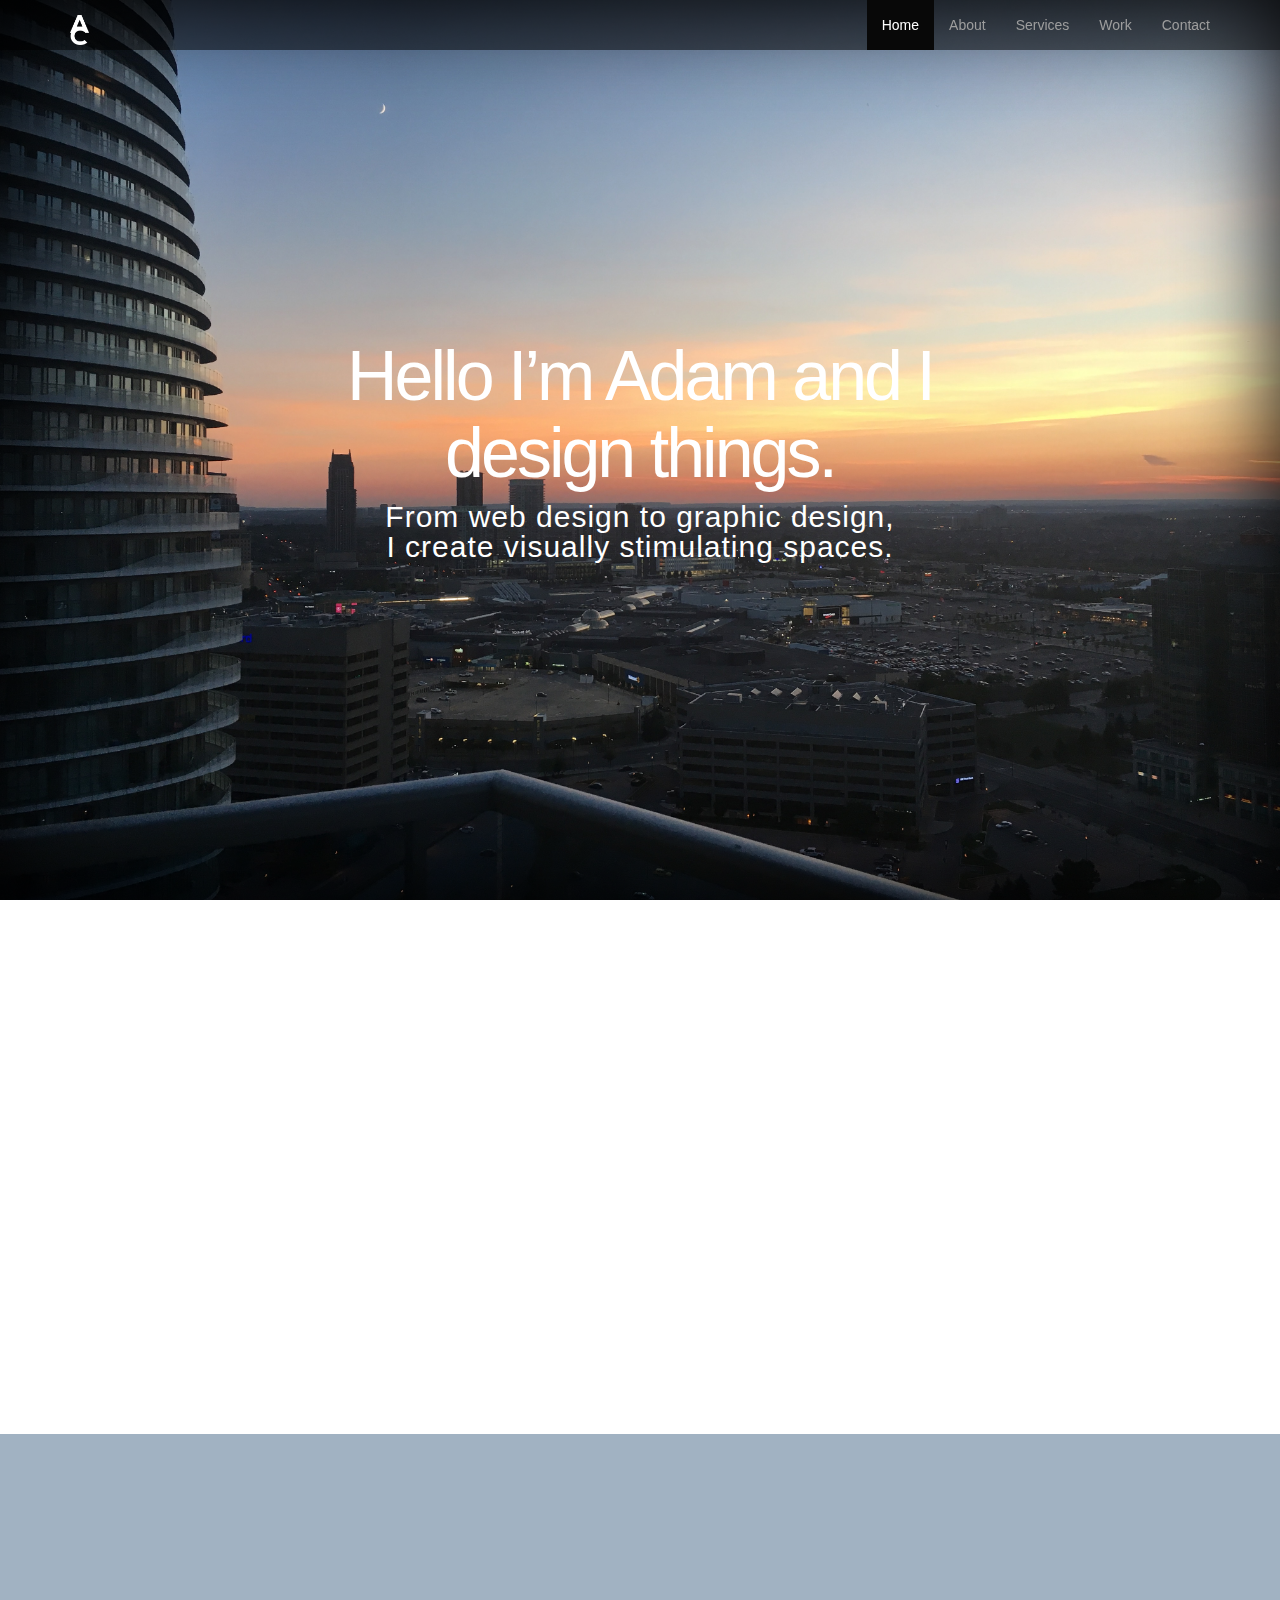
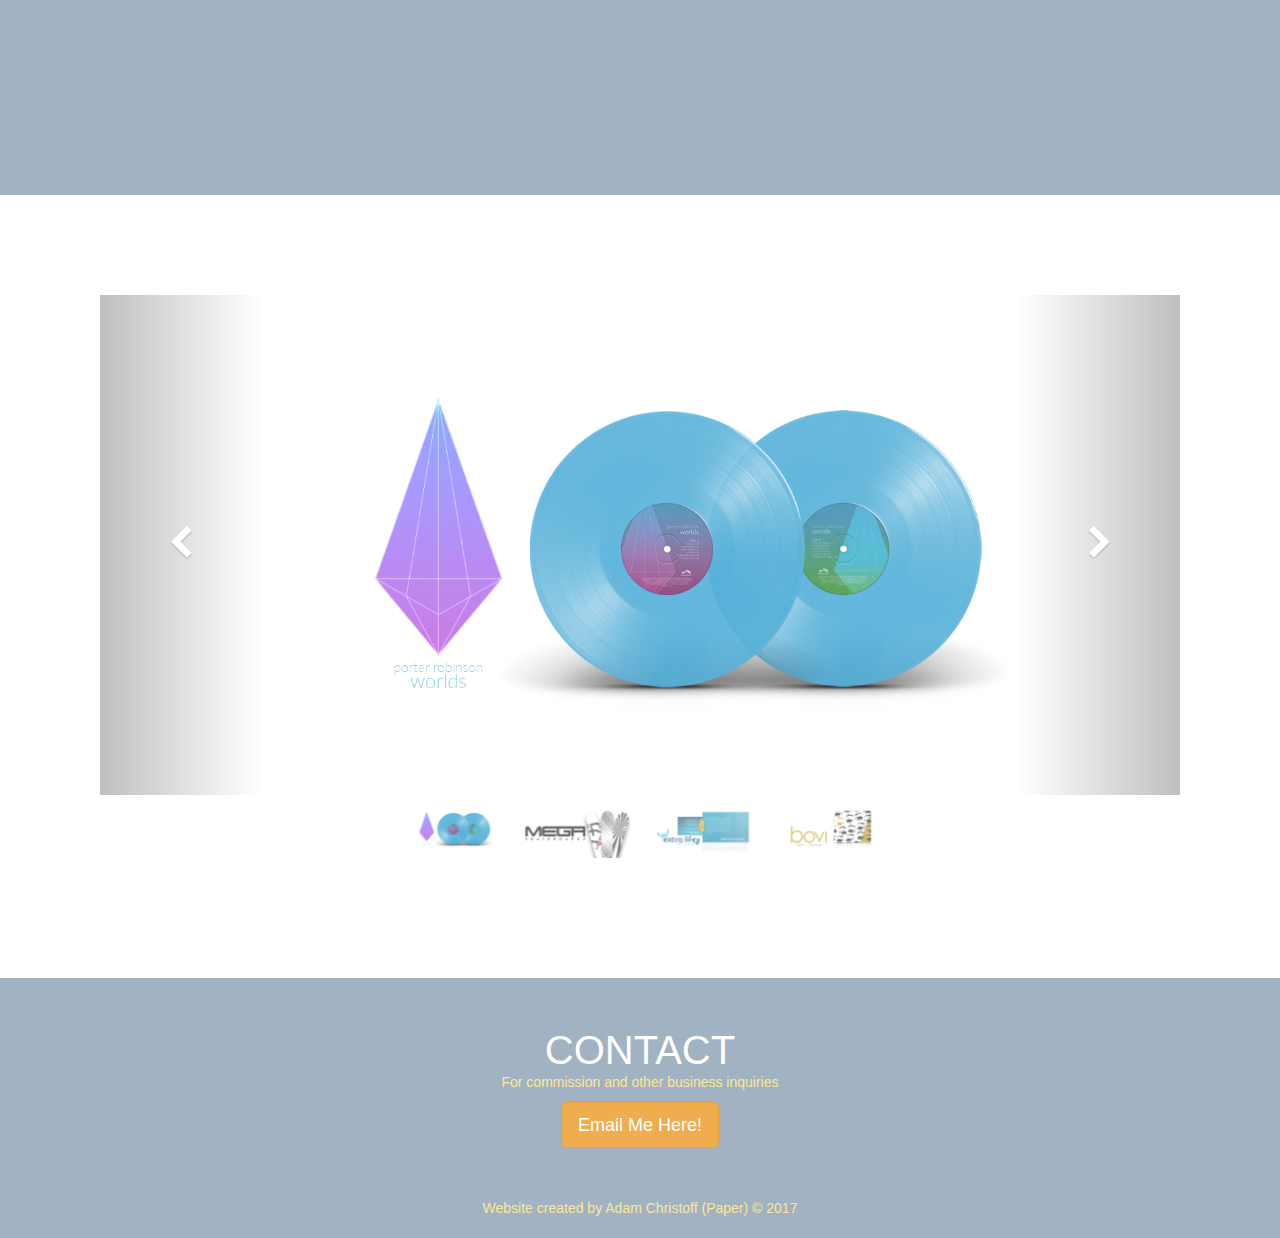
==== commit 292016f0: "Gallery Update" ====
--- a/index.html
+++ b/index.html
@@ -19,10 +19,12 @@
 
 		<!-- Custom styles for this template -->
 		<link href="css/paperDigital.css" rel="stylesheet">
-		<link href="css/lightbox.css" rel="stylesheet">
 		
 		<!-- Slider effects -->
 		<link rel="stylesheet" type="text/css" href="engine1/style.css" />
+		
+		<!-- AOS Animations -->
+		<link rel="stylesheet" type="text/css" href="css/aos.css">
 
 
 		<!-- HTML5 shim and Respond.js for IE8 support of HTML5 elements and media queries -->
@@ -72,9 +74,9 @@
 			<div class="container">
 				<div class="row">
 					<div class="col-sm-4">
-							<img src="img/me.png" width="350px">
+							<img src="img/me.png" width="350px" data-aos="fade-right" data-aos-duration="800">
 					</div>
-					<div class="col-sm-8" id="about-block">
+					<div class="col-sm-8" id="about-block" data-aos="fade-left" data-aos-duration="800" >
 							<p id="about-text">I&rsquo;m an IT graduate from Ohio with a passion for both graphic design and web design. 
 							The past 10 years of my life have been consumed by both graphic and web design working on projects for local bands,
 							gaming tournaments, and radio shows. My work includes promotional posters, t-shirt designs, twitch.tv stream overlays, 
@@ -87,20 +89,20 @@
 		<section id="services">
 			<div class="container">
 				<div class="row">
-					<div class="col-sm-4">
-							<img src="img/icons/design.svg">
+					<div class="col-sm-4" data-aos="fade-right" data-aos-duration="800" data-aos-anchor-placement="bottom-bottom">
+							<img src="img/icons/design.svg" id="design">
 							<h3>Graphic</h3>
 							<p>From your band's album cover to a new logo for your business, I specialize in creating new identities.</p>
 					</div>
 
-					<div class="col-sm-4">
-							<img src="img/icons/web.svg">
+					<div class="col-sm-4" data-aos="fade-up" data-aos-duration="800" data-aos-anchor-placement="bottom-bottom">
+							<img src="img/icons/web.svg" id="web">
 							<h3>Web</h3>
 							<p>I am well-versed in industry-standard programming languages like HTML, CSS, Javascript and JQuery.</p>
 					</div>
 
-					<div class="col-sm-4">
-							<img src="img/icons/socialmedia.svg">
+					<div class="col-sm-4" data-aos="fade-left" data-aos-duration="800" data-aos-anchor-placement="bottom-bottom">
+							<img src="img/icons/socialmedia.svg" id="social">
 							<h3>social media</h3>
 							<p>Boost your social media presence with professionally designed graphics for web promotion and visibility. </p>
 					</div>
@@ -141,13 +143,20 @@
     <!-- Bootstrap core JavaScript
     ================================================== -->
     <!-- Placed at the end of the document so the pages load faster -->
-    <script src="https://ajax.googleapis.com/ajax/libs/jquery/1.12.4/jquery.min.js"></script>
+    <script src="https://ajax.googleapis.com/ajax/libs/jquery/3.2.1/jquery.min.js"></script>
     <script>window.jQuery || document.write('<script src="../../assets/js/vendor/jquery.min.js"><\/script>')</script>
     <script src="bootstrap/js/bootstrap.min.js"></script>
     <script src="js/script.js"></script>
 		<script type="text/javascript" src="engine1/jquery.js"></script>
 		<script type="text/javascript" src="engine1/wowslider.js"></script>
 		<script type="text/javascript" src="engine1/script.js"></script>
+		<script type="text/javascript" src="js/aos.js"></script>
+		
+		<script>
+      AOS.init({
+        easing: 'ease-in-out-sine'
+      });
+    </script>
     <!--<script src="js/lightbox.min.js"></script>-->
   </body>
 </html>
--- a/css/paperDigital.css
+++ b/css/paperDigital.css
@@ -1,88 +1,164 @@
 *{
 	box-sizing:border-box
 }
+
+/* Animations */
+
+@-webkit-keyframes fade-in {
+	from{opacity: 0; top: 100px;}
+	to{opacity: 1; top: 0px;}
+}
+
+@-moz-keyframes fade-in {
+	from{opacity: 0; top: 100px;}
+	to{opacity: 1; top: 0px;}
+}
+
+@-o-keyframes fade-in {
+	from{opacity: 0; top: 100px;}
+	to{opacity: 1; top: 0px;}
+}
+
+@keyframes fade-in {
+	from{opacity: 0; top: 100px;}
+	to{opacity: 1; top: 0px;}
+}
+
+@-webkit-keyframes fade-in-left {
+	from{opacity: 0; left: 300px;}
+	to{opacity: 1; left: 0px;}
+}
+
+@-moz-keyframes fade-in-left {
+	from{opacity: 0; left: 300px;}
+	to{opacity: 1; left: 0px;}
+}
+
+@-o-keyframes fade-in-left {
+	from{opacity: 0; left: 300px;}
+	to{opacity: 1; left: 0px;}
+}
+
+@keyframes fade-in-left {
+	from{opacity: 0; left: 300px;}
+	to{opacity: 1; left: 0px;}
+}
+
+@-webkit-keyframes fade-in-right {
+	from{opacity: 0; right: 300px;}
+	to{opacity: 1; right: 0px;}
+}
+
+@-moz-keyframes fade-in-right {
+	from{opacity: 0; right: 300px;}
+	to{opacity: 1; right: 0px;}
+}
+
+@-o-keyframes fade-in-right {
+	from{opacity: 0; right: 300px;}
+	to{opacity: 1; right: 0px;}
+}
+
+@keyframes fade-in-right {
+	from{opacity: 0; right: 300px;}
+	to{opacity: 1; right: 0px;}
+}
+
+/* Styles */
 
 html,
 body,
 .cover{
-    height: 100%;
+	height: 100%;
 }
 
 .navbar-brand img{
-    height: 150%;
+	height: 150%;
 }
 
 .cover {
-    background: url(../img/IMG_1075.JPG);
-    background-size: cover;
-    display: table;
-    width: 100%;
-    padding: 0 20%;
-    box-shadow: inset 0 0 100px #000;
+	background: url(../img/IMG_1075.JPG);
+	background-size: cover;
+	display: table;
+	width: 100%;
+	padding: 0 20%;
+	box-shadow: inset 0 0 100px #000;
 }
 
 .cover-text {
-    text-align: center;
-    color: white;
-    display: table-cell;
-    vertical-align: middle;
+	text-align: center;
+	color: white;
+	display: table-cell;
+	vertical-align: middle;
+	position: relative;
+	
+	-webkit-animation: fade-in 1.5s;
+		 -moz-animation: fade-in 1.5s;
+			 -o-animation: fade-in 1.5s;
+					animation: fade-in 1.5s;
 }
 
 p.lead{
-    font-family: 'Bebas Neue', sans-serif;
-    letter-spacing: 1px;
-    font-size: 30px;
-    line-height: 30px;
+	font-family: 'Bebas Neue', sans-serif;
+	letter-spacing: 1px;
+	font-size: 30px;
+	line-height: 30px;
 }
 
 .cover-text h1 {
-    font-size: 70px;
-    letter-spacing: -3px;
+	font-size: 70px;
+	letter-spacing: -3px;
 }
 
 .navbar-inverse {
-    background: rgba(0,0,0,0.5);
-    border: none;
+	background: rgba(0,0,0,0.5);
+	border: none;
 }
 
 #navbar-collapse li:target{
-    border-bottom: 5px solid white;
-    border-bottom-style: inset;
-    box-sizing: border-box;
+	border-bottom: 5px solid white;
+	border-bottom-style: inset;
+	box-sizing: border-box;
 }
 
 #about {
-    background: #fff;
+	background: #fff;
 }
 
 #about-block {
-    padding-top: 60px;
+	padding-top: 60px;
+	
+
 }
 
 #about-text {
-    background: #fde897;
-    padding: 12px 40px;
-    color: #a1b2c2;
-    font-family: 'Bebas Neue', sans-serif;
-    font-size: 24px;
-    letter-spacing: 1px;
+	background: #fde897;
+	padding: 12px 40px;
+	color: #a1b2c2;
+	font-family: 'Bebas Neue', sans-serif;
+	font-size: 24px;
+	letter-spacing: 1px;
+}
+
+#about .col-sm-4 {
+
 }
 
 section {
-    padding: 100px;
+	padding: 100px;
 }
 
 #services, #contact, footer {
-    background: #a1b2c2;
-    color: #fde897;
-    padding: 50px;
+	background: #a1b2c2;
+	color: #fde897;
+	padding: 50px;
 }
 
 #services h3, #contact h2 {
-    color: white;
-    font-family: 'Bebas Neue', sans-serif;
-    font-size: 40px;
-    font-weight: 500;
+	color: white;
+	font-family: 'Bebas Neue', sans-serif;
+	font-size: 40px;
+	font-weight: 500;
 }
 
 #services h3 {
@@ -91,23 +167,35 @@
 }
 
 #services img {
-    width: 30%;
-    position: relative;
-    margin-left: 25%;
-    margin-right: 25%;
+	width: 50%;
+	position: relative;
+	margin-left: 25%;
+	margin-right: 25%;
+}
+
+#design {
+
+}
+
+#web {
+
+}
+
+#social {
+
 }
 
 #services p {
-    letter-spacing: .03em;
+	letter-spacing: .03em;
 }
 
 h2 {
-    text-align: center;
-    font-size: 40px;
-    font-weight: bold;
-    text-transform: uppercase;
-    margin: 0 0 60px;
-    font-family: 'Helvetica', sans-serif;
+	text-align: center;
+	font-size: 40px;
+	font-weight: bold;
+	text-transform: uppercase;
+	margin: 0 0 60px;
+	font-family: 'Helvetica', sans-serif;
 }
 
 #work {
@@ -115,13 +203,13 @@
 }
 
 h2 + p {
-    text-align: center;
-    margin-top: -60px;
+	text-align: center;
+	margin-top: -60px;
 }
 
 #contact {
-	padding: 10, 0, 20, 0;
-	text-align: center;
+padding: 10, 0, 20, 0;
+text-align: center;
 }
 
 footer {
@@ -130,17 +218,15 @@
 	padding-top: 0;
 }
 
-/* Animations */
-
 /* Media Queries */
 
 @media only screen and ( max-width: 568px ) {
     
-    cover h1 {
-        font-size: 40px;
-    }
-    
-    section {
-        padding: 20px;
-    }
+	cover h1 {
+		font-size: 40px;
+	}
+
+	section {
+		padding: 20px;
+	}
 }--- a/engine1/style.css
+++ b/engine1/style.css
@@ -234,7 +234,7 @@
 	position:absolute;
 	font: 3.2em "ws-ctrl-bootstrap";
 	z-index:60;
-	color: #a1b2c2;
+	color: #ffffff;
 	overflow: hidden;
 	width: 15%;
 	height: 100%;
@@ -243,9 +243,17 @@
 }
 #wowslider-container1 a.ws_next {
 	left: 85%;
+	background-image: -webkit-linear-gradient(left, rgba(0,0,0,0.0001) 0, rgba(0,0,0,0.5) 100%);
+	background-image: linear-gradient(to right, rgba(0,0,0,0.0001) 0, rgba(0,0,0,0.5) 100%);
+	filter: progid:DXImageTransform.Microsoft.gradient(startColorstr='#00000000', endColorstr='#80000000', GradientType=1);
+	background-repeat: repeat-x;
 }
 #wowslider-container1 a.ws_prev {
 	left: 0;
+	background-image: -webkit-linear-gradient(left, rgba(0,0,0,0.5) 0, rgba(0,0,0,0.0001) 100%);
+	background-image: linear-gradient(to right, rgba(0,0,0,0.5) 0, rgba(0,0,0,0.0001) 100%);
+	filter: progid:DXImageTransform.Microsoft.gradient(startColorstr='#80000000', endColorstr='#00000000', GradientType=1);
+	background-repeat: repeat-x;
 }
 #wowslider-container1 a.ws_next:after,
 #wowslider-container1 a.ws_prev:after {
@@ -257,7 +265,7 @@
 	right: 0;
 	text-align: center;
 	vertical-align: middle;
-	color: #a1b2c2;
+	color: #ffffff;
 	text-shadow: 0 1px 2px rgba(0,0,0,0.6);
 }
 #wowslider-container1 a.ws_next:after{
@@ -359,10 +367,10 @@
 	display: inline-block;
 	border: 0;
 	line-height: 0;
-	margin:0.59%;
+	margin:0.39%;
 	text-indent:0;
-	padding: 0.20%;
-	width: 23.42%;
+	padding: 0.13%;
+	width: 15.6266666666667%;
 	max-width: 120px;
 }
 #wowslider-container1 .ws_thumbs a:hover{
@@ -387,12 +395,12 @@
 #wowslider-container1  .ws_thumbs div{
 	position:relative;
 	letter-spacing:-4px;
-	width:57.2em;
+	width:85.8em;
 	height: 100%;
 }#wowslider-container1 .ws_thumbs a.ws_selthumb{
 	outline-color: #ffffff;
 	outline-style: solid;
-	outline-width: 0.20%;
+	outline-width: 0.13%;
 	opacity:1;
 }
 
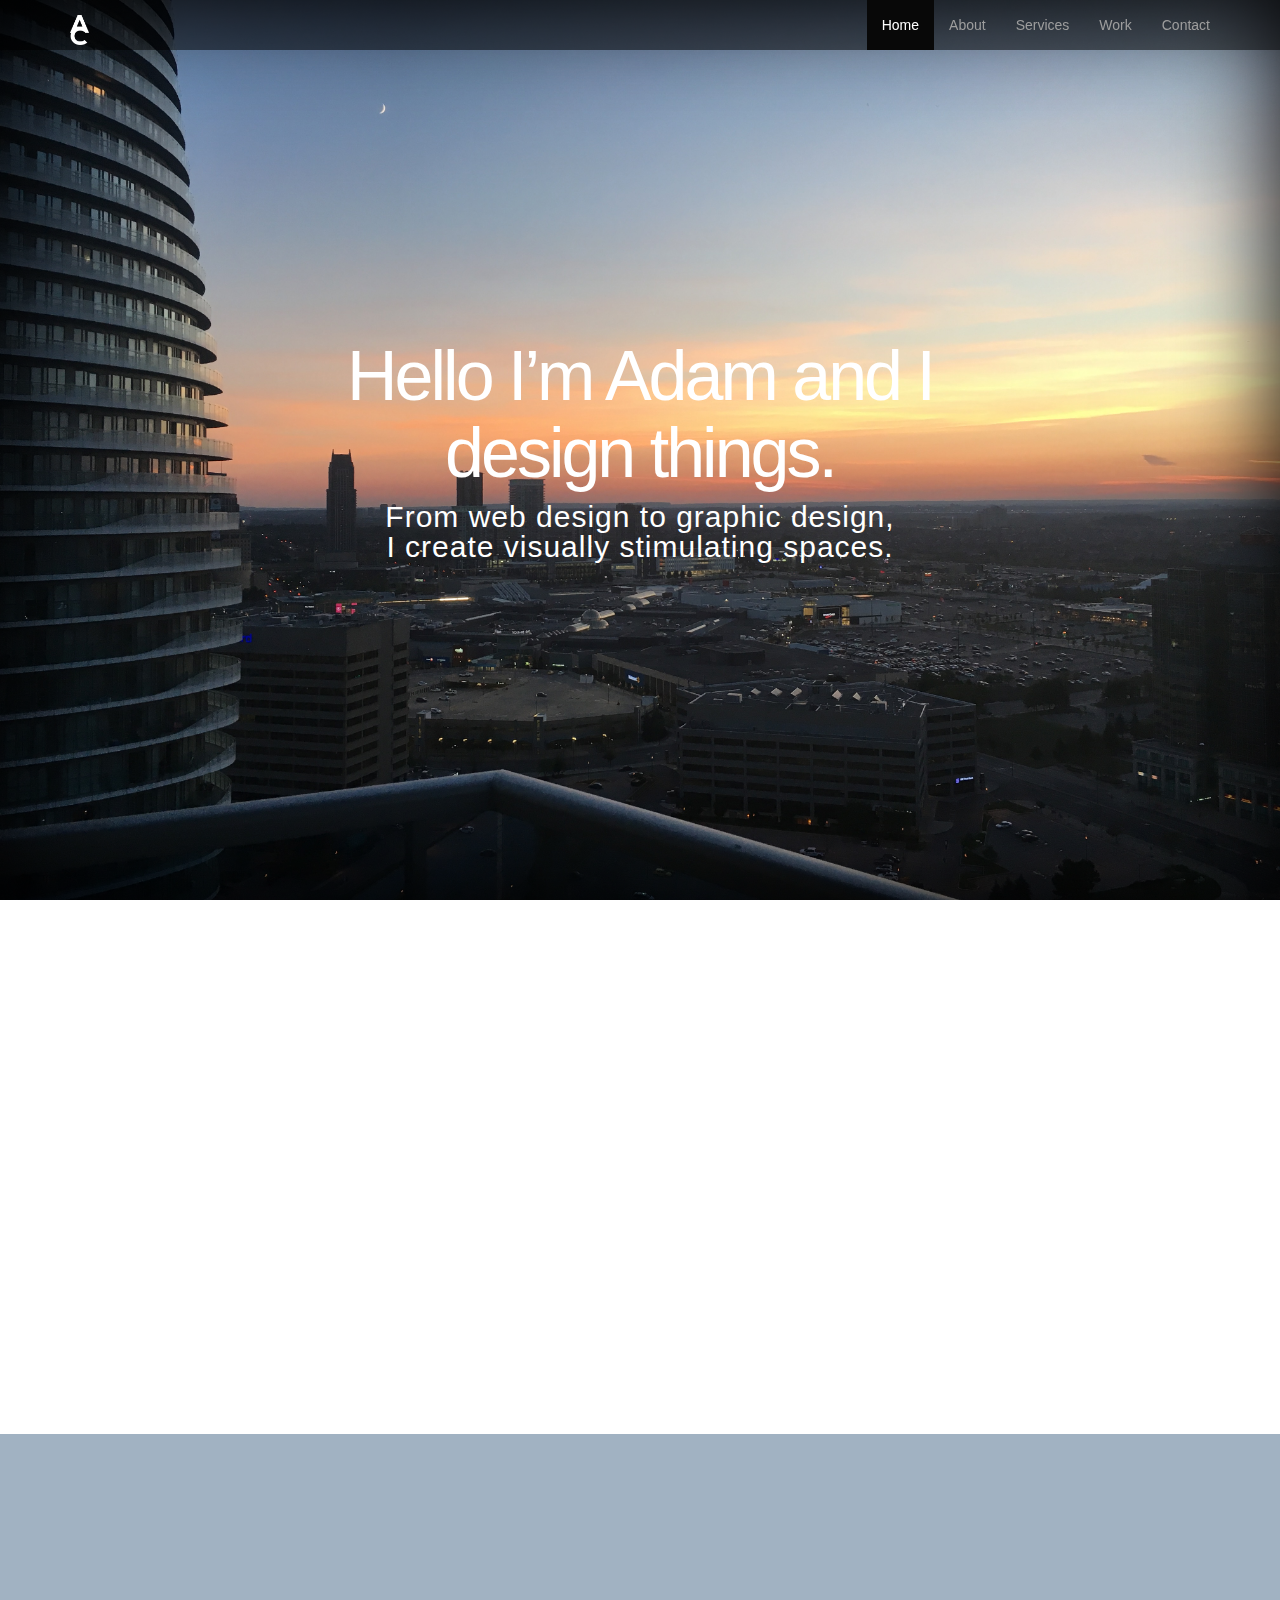
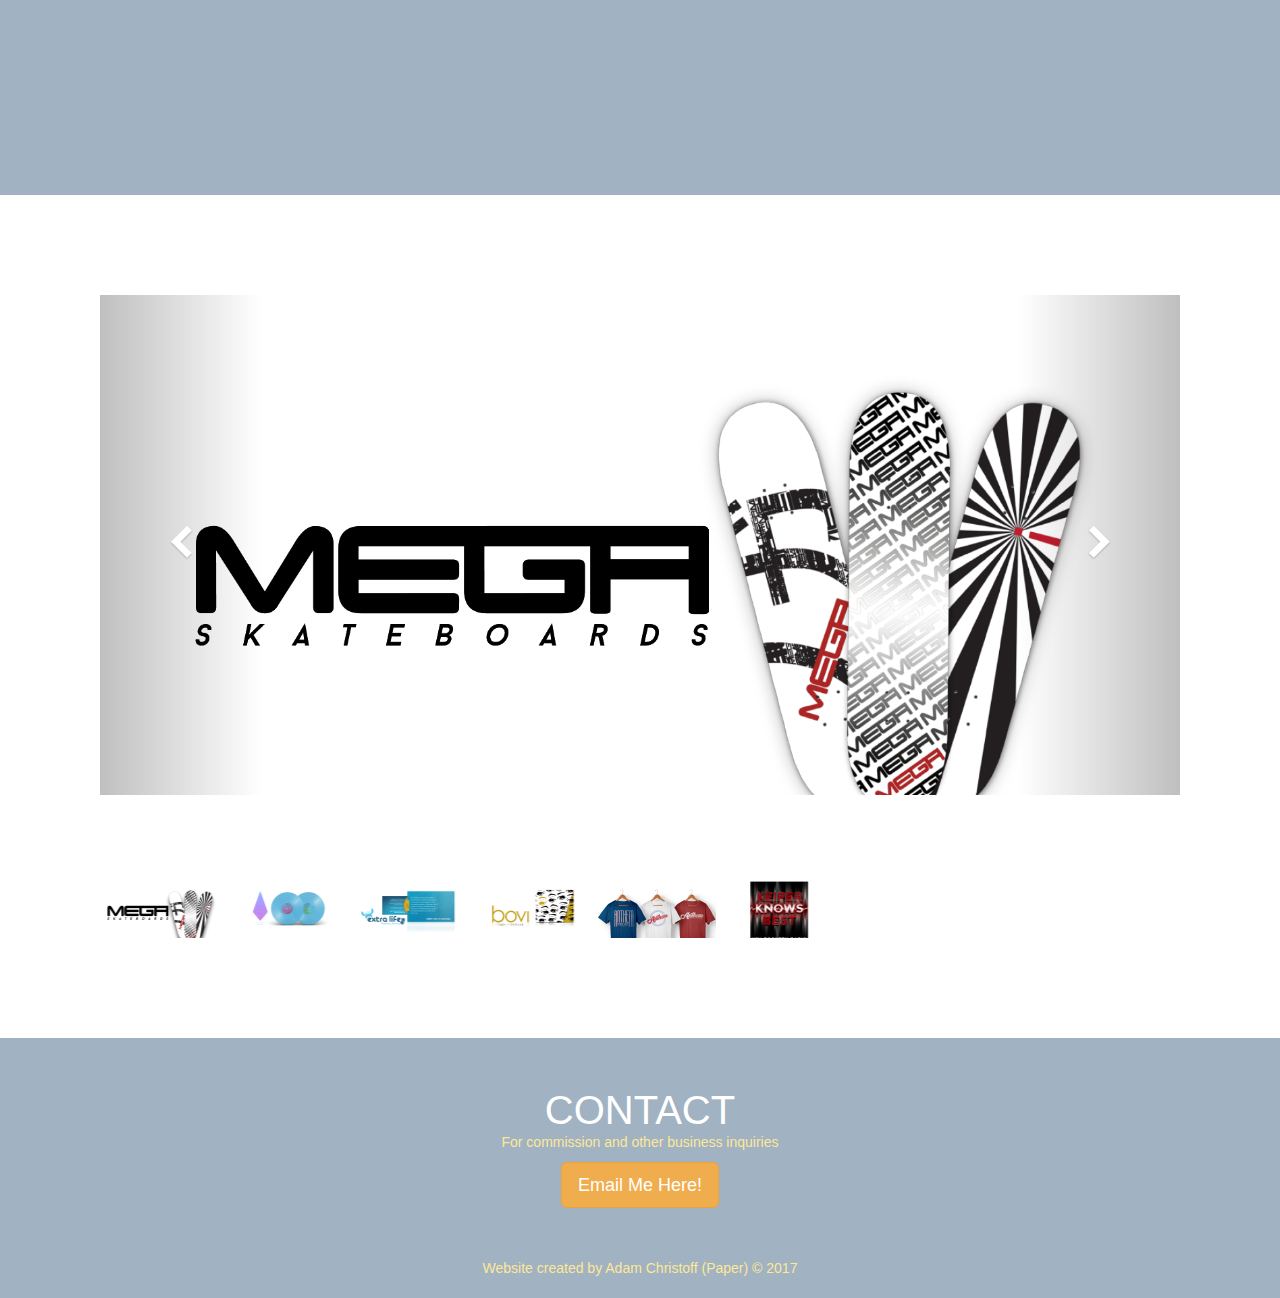
==== commit ff53e155: "3:53" ====
--- a/index.html
+++ b/index.html
@@ -112,19 +112,25 @@
 
 		<section id="work">
 			<div id="wowslider-container1">
-				<div class="ws_images"><ul>
-						<li><img src="data1/images/porter_preview.png" alt="porter_preview" title="porter_preview" id="wows1_0"/></li>
-						<li><img src="data1/images/mega_preview.png" alt="mega_preview" title="mega_preview" id="wows1_1"/></li>
+				<div class="ws_images">
+					<ul>
+						<li><img src="data1/images/mega_preview.png" alt="mega_preview" title="mega_preview" id="wows1_0"/></li>
+						<li><img src="data1/images/porter_preview.png" alt="porter_preview" title="porter_preview" id="wows1_1"/></li>
 						<li><img src="data1/images/el_preview.png" alt="el_preview" title="el_preview" id="wows1_2"/></li>
-						<li><img src="data1/images/bovi_preview.png" alt="jquery slider" title="bovi_preview" id="wows1_3"/></li>
-					</ul></div>
-					<div class="ws_thumbs">
+						<li><img src="data1/images/bovi_preview.png" alt="bovi_preview" title="bovi_preview" id="wows1_3"/></li>
+						<li><a href="http://wowslider.com/vi"><img src="data1/images/anthem_preview.png" alt="image slider" title="anthem_preview" id="wows1_4"/></a></li>
+						<li><img src="data1/images/keiper_preview.png" alt="keiper_preview" title="keiper_preview" id="wows1_5"/></li>
+					</ul>
+				</div>
+			</div>
+			<div class="ws_thumbs">
 				<div>
-						<a href="#wows1_0" title="porter_preview"><img src="data1/tooltips/porter_preview.png" alt="" /></a>
-						<a href="#wows1_1" title="mega_preview"><img src="data1/tooltips/mega_preview.png" alt="" /></a>
+						<a href="#wows1_0" title="mega_preview"><img src="data1/tooltips/mega_preview.png" alt="" /></a>
+						<a href="#wows1_1" title="porter_preview"><img src="data1/tooltips/porter_preview.png" alt="" /></a>
 						<a href="#wows1_2" title="el_preview"><img src="data1/tooltips/el_preview.png" alt="" /></a>
 						<a href="#wows1_3" title="bovi_preview"><img src="data1/tooltips/bovi_preview.png" alt="" /></a>
-					</div>
+						<a href="#wows1_4" title="anthem_preview"><img src="data1/tooltips/anthem_preview.png" alt="" /></a>
+						<a href="#wows1_5" title="keiper_preview"><img src="data1/tooltips/keiper_preview.png" alt="" /></a>
 				</div>
 			</div>
 		</section>
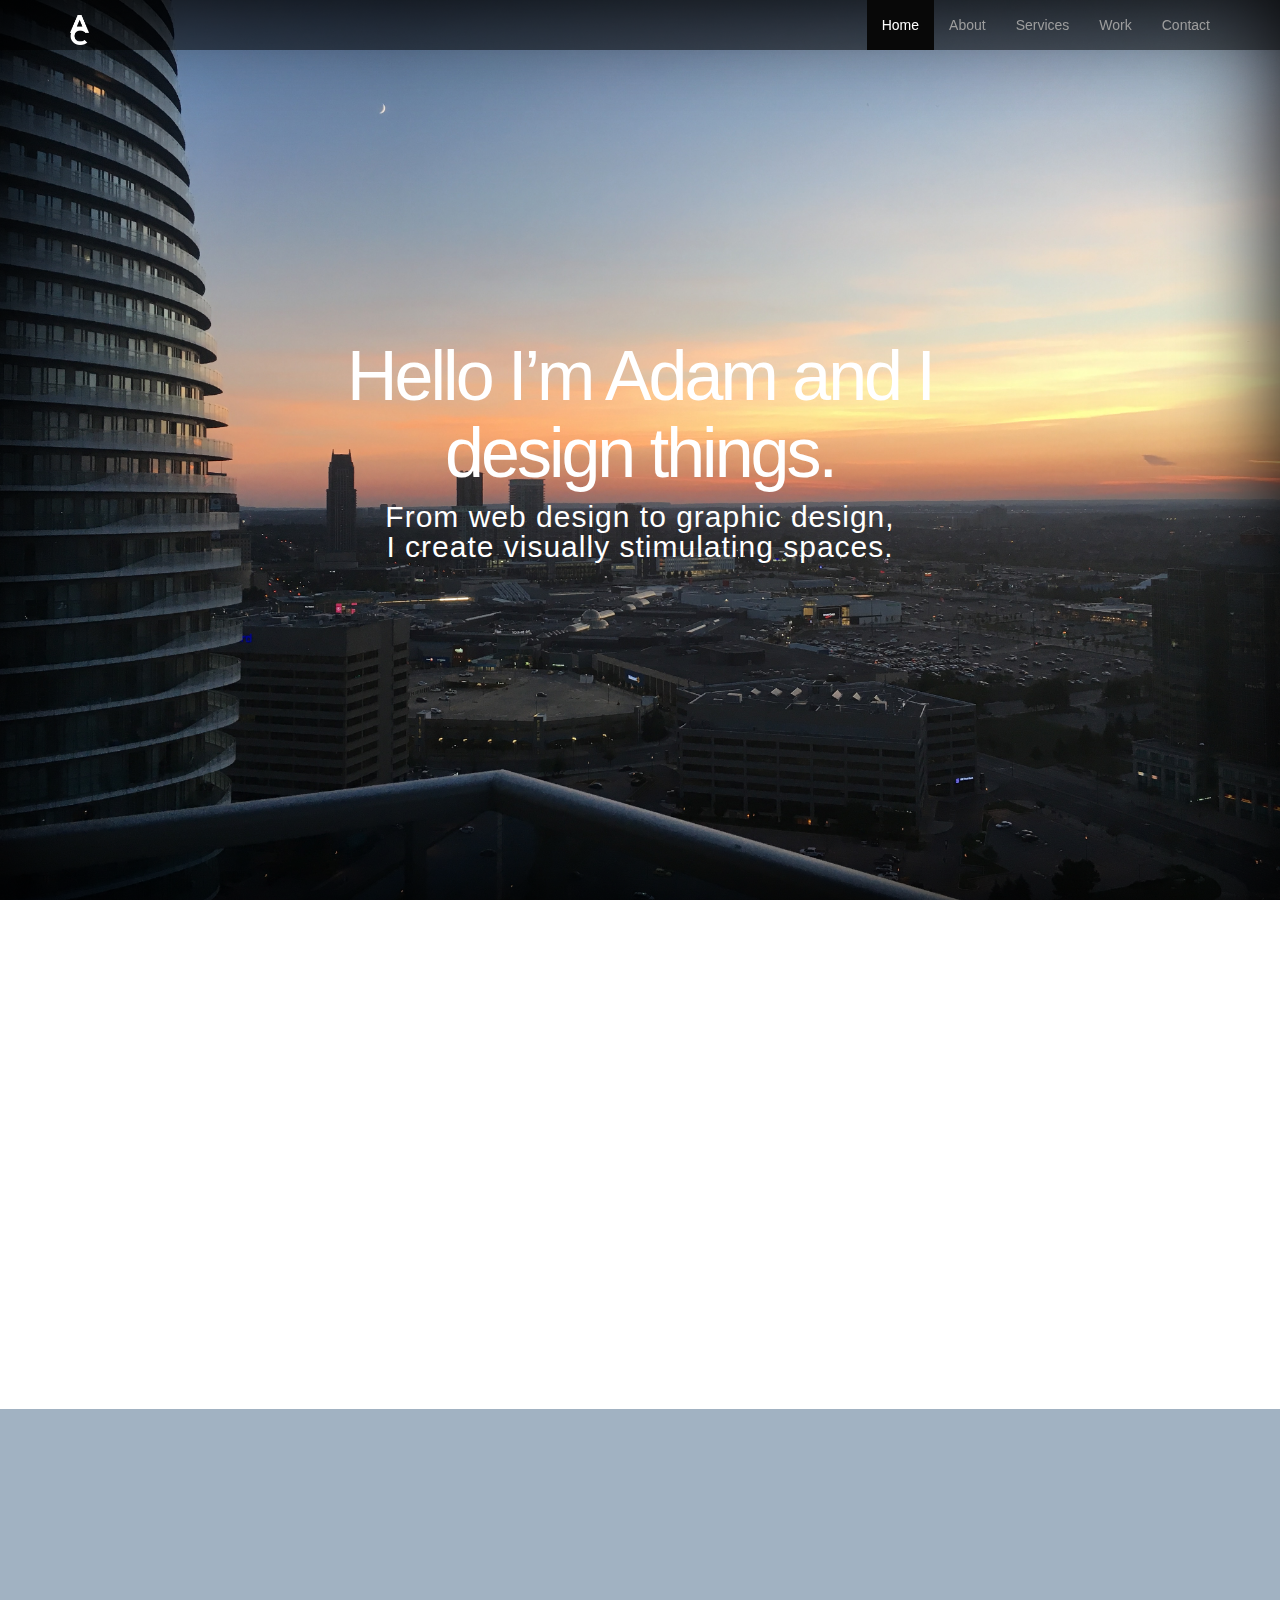
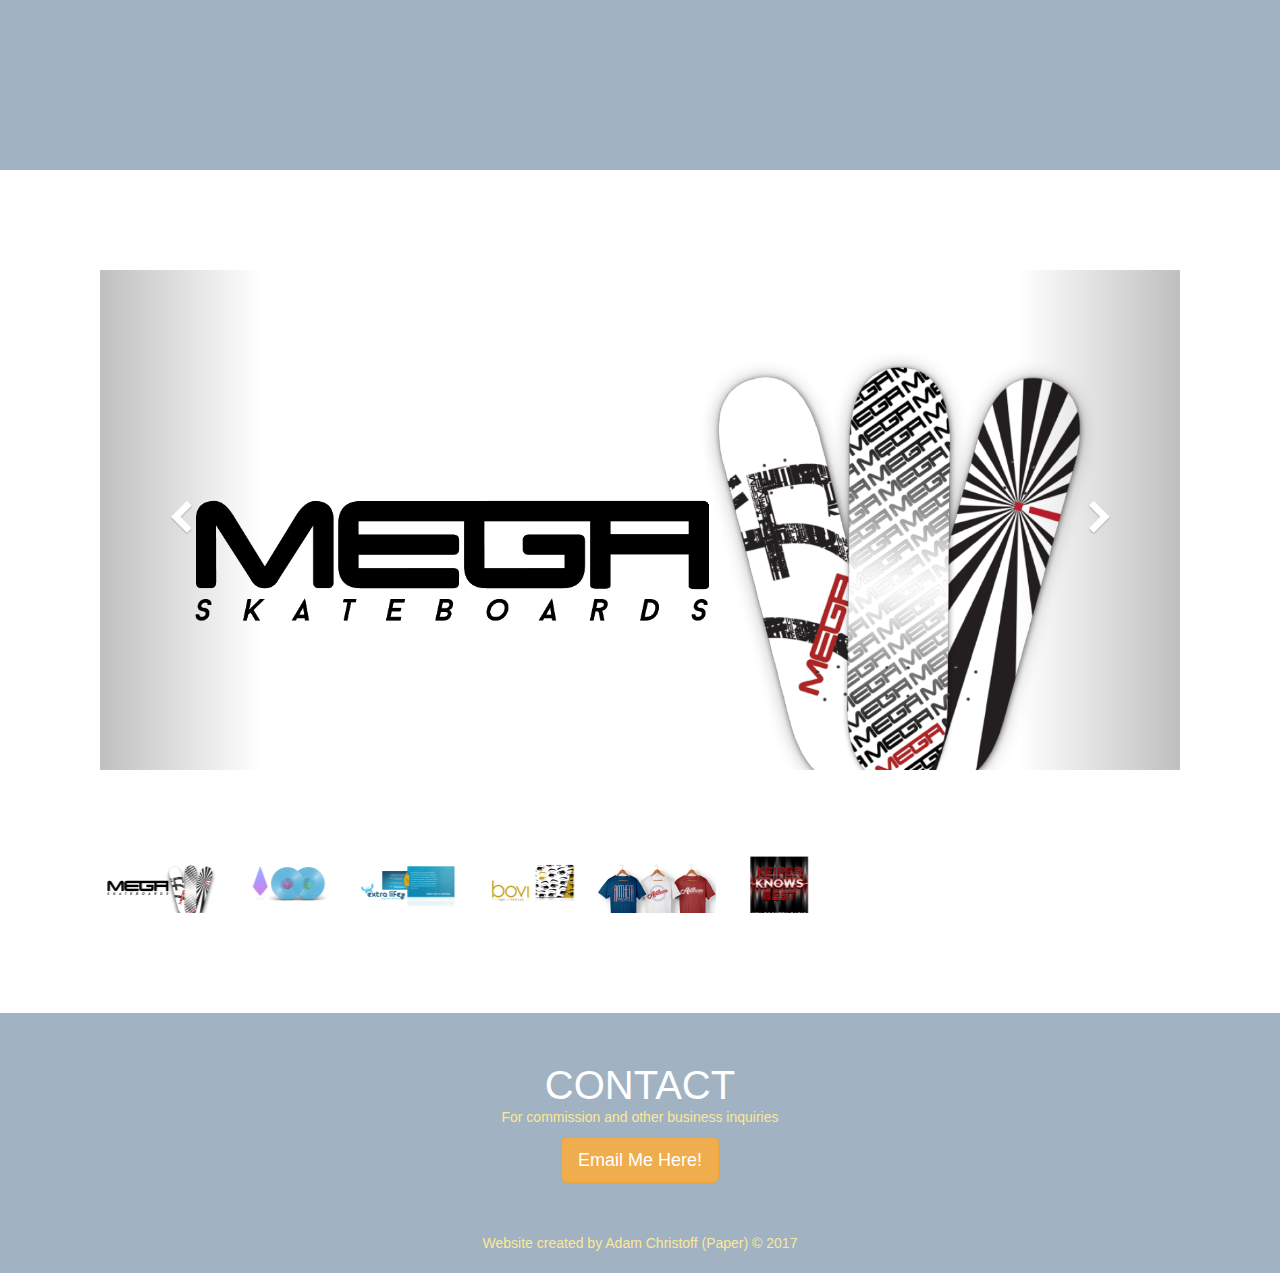
==== commit 81659a07: "3:54" ====
--- a/index.html
+++ b/index.html
@@ -79,8 +79,8 @@
 					<div class="col-sm-8" id="about-block" data-aos="fade-left" data-aos-duration="800" >
 							<p id="about-text">I&rsquo;m an IT graduate from Ohio with a passion for both graphic design and web design. 
 							The past 10 years of my life have been consumed by both graphic and web design working on projects for local bands,
-							gaming tournaments, and radio shows. My work includes promotional posters, t-shirt designs, twitch.tv stream overlays, 
-							and more! Samples below!</p>
+							gaming tournaments, and radio shows. My work includes logos, t-shirt designs, twitch.tv stream overlays, 
+							and more!</p>
 					</div>
 				</div>
 			</div>
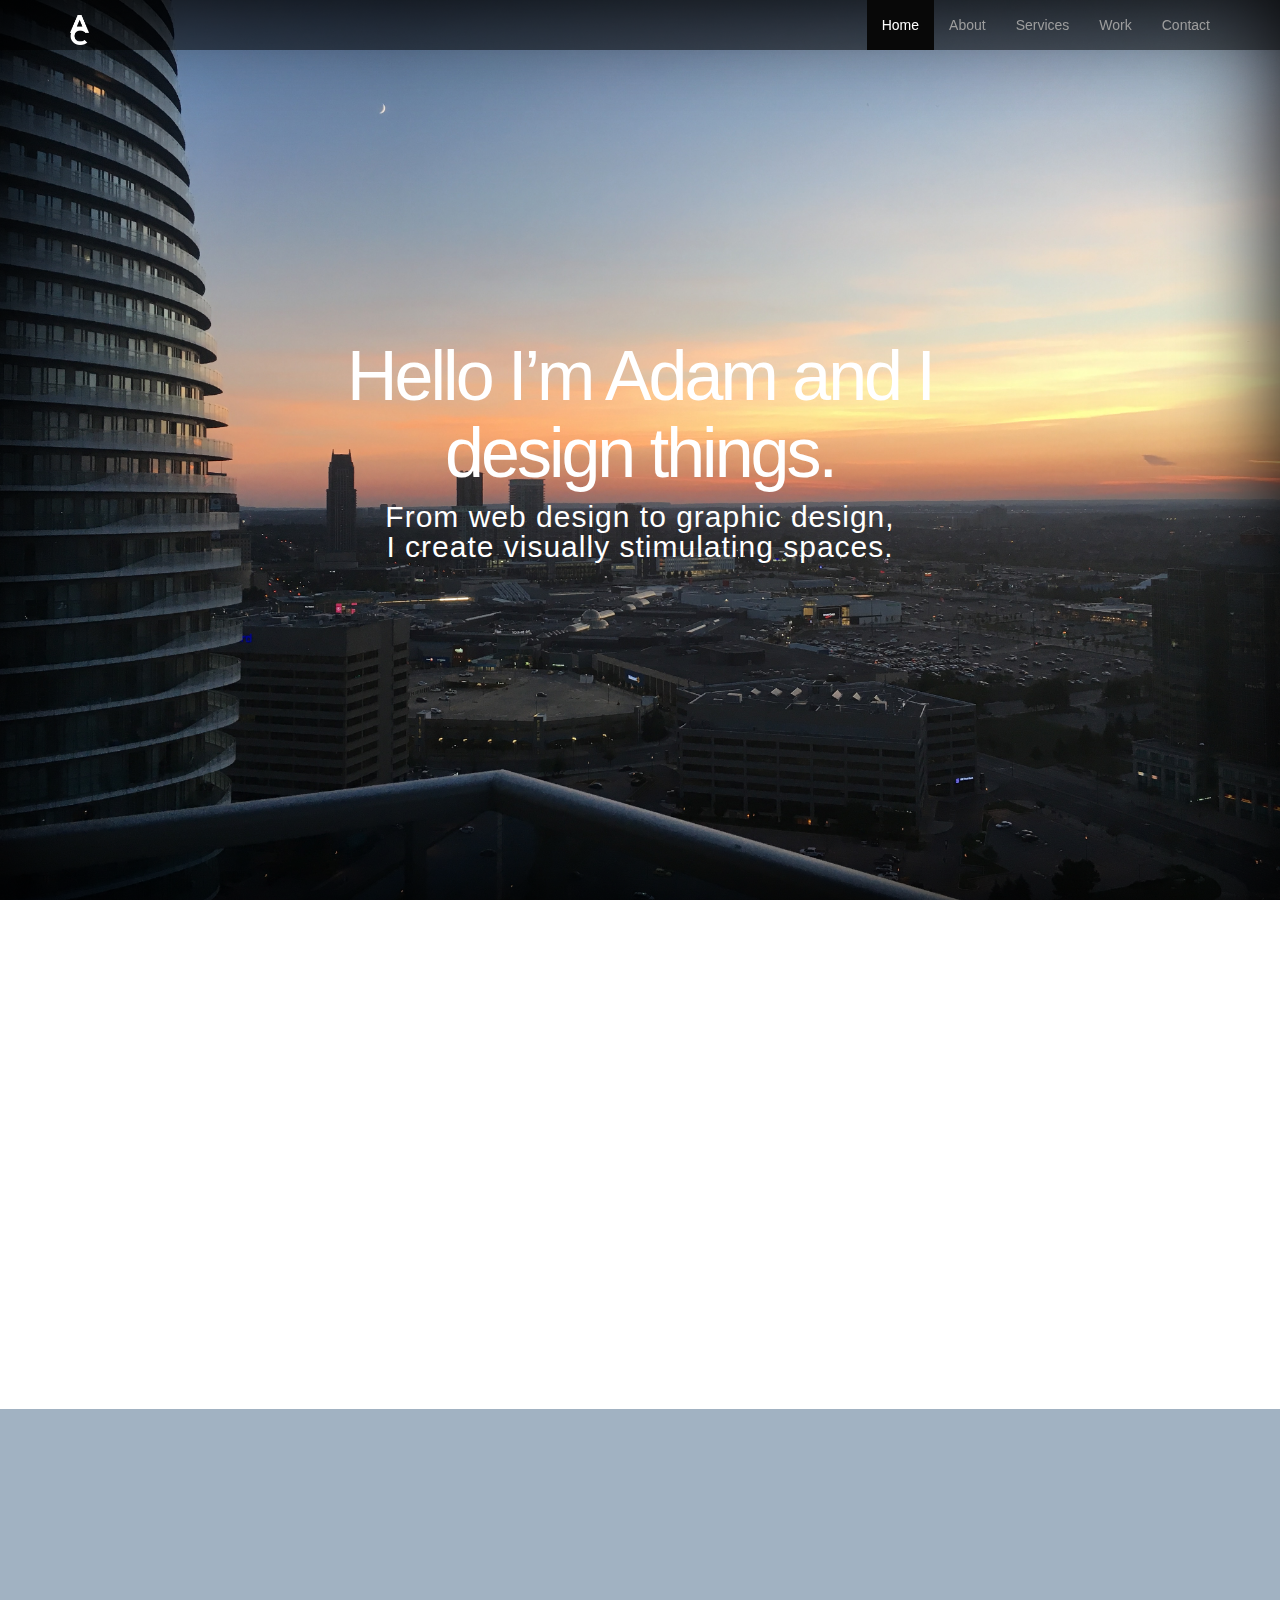
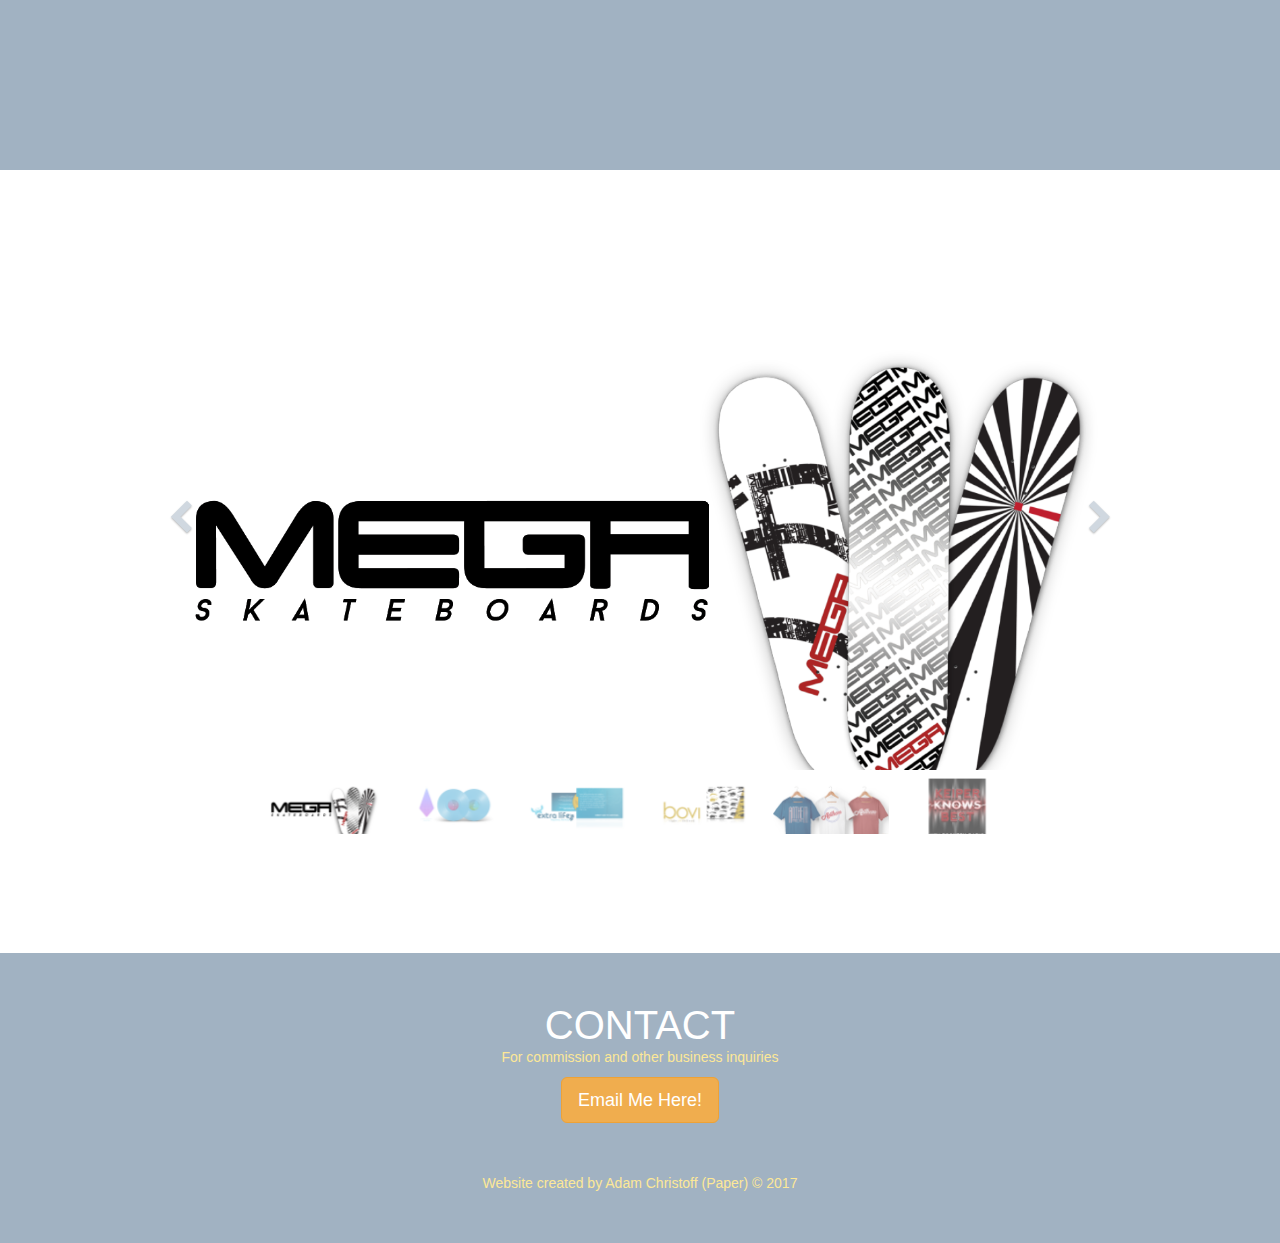
==== commit 7b383a75: "Final Update before logo portfolio" ====
--- a/index.html
+++ b/index.html
@@ -111,6 +111,7 @@
 		</section>
 
 		<section id="work">
+
 			<div id="wowslider-container1">
 				<div class="ws_images">
 					<ul>
@@ -122,17 +123,18 @@
 						<li><img src="data1/images/keiper_preview.png" alt="keiper_preview" title="keiper_preview" id="wows1_5"/></li>
 					</ul>
 				</div>
-			</div>
-			<div class="ws_thumbs">
-				<div>
+				<div class="ws_thumbs">
+					<div>
 						<a href="#wows1_0" title="mega_preview"><img src="data1/tooltips/mega_preview.png" alt="" /></a>
 						<a href="#wows1_1" title="porter_preview"><img src="data1/tooltips/porter_preview.png" alt="" /></a>
 						<a href="#wows1_2" title="el_preview"><img src="data1/tooltips/el_preview.png" alt="" /></a>
 						<a href="#wows1_3" title="bovi_preview"><img src="data1/tooltips/bovi_preview.png" alt="" /></a>
 						<a href="#wows1_4" title="anthem_preview"><img src="data1/tooltips/anthem_preview.png" alt="" /></a>
 						<a href="#wows1_5" title="keiper_preview"><img src="data1/tooltips/keiper_preview.png" alt="" /></a>
+					</div>
 				</div>
-			</div>
+			</div>	
+
 		</section>
 
 		<section id="contact">
@@ -163,6 +165,5 @@
         easing: 'ease-in-out-sine'
       });
     </script>
-    <!--<script src="js/lightbox.min.js"></script>-->
   </body>
 </html>
--- a/css/paperDigital.css
+++ b/css/paperDigital.css
@@ -214,7 +214,6 @@
 
 footer {
 	text-align: center;
-	padding-bottom: 20px;
 	padding-top: 0;
 }
 
--- a/engine1/style.css
+++ b/engine1/style.css
@@ -234,7 +234,7 @@
 	position:absolute;
 	font: 3.2em "ws-ctrl-bootstrap";
 	z-index:60;
-	color: #ffffff;
+	color: #a1b2c2;
 	overflow: hidden;
 	width: 15%;
 	height: 100%;
@@ -243,17 +243,9 @@
 }
 #wowslider-container1 a.ws_next {
 	left: 85%;
-	background-image: -webkit-linear-gradient(left, rgba(0,0,0,0.0001) 0, rgba(0,0,0,0.5) 100%);
-	background-image: linear-gradient(to right, rgba(0,0,0,0.0001) 0, rgba(0,0,0,0.5) 100%);
-	filter: progid:DXImageTransform.Microsoft.gradient(startColorstr='#00000000', endColorstr='#80000000', GradientType=1);
-	background-repeat: repeat-x;
 }
 #wowslider-container1 a.ws_prev {
 	left: 0;
-	background-image: -webkit-linear-gradient(left, rgba(0,0,0,0.5) 0, rgba(0,0,0,0.0001) 100%);
-	background-image: linear-gradient(to right, rgba(0,0,0,0.5) 0, rgba(0,0,0,0.0001) 100%);
-	filter: progid:DXImageTransform.Microsoft.gradient(startColorstr='#80000000', endColorstr='#00000000', GradientType=1);
-	background-repeat: repeat-x;
 }
 #wowslider-container1 a.ws_next:after,
 #wowslider-container1 a.ws_prev:after {
@@ -265,7 +257,7 @@
 	right: 0;
 	text-align: center;
 	vertical-align: middle;
-	color: #ffffff;
+	color: #a1b2c2;
 	text-shadow: 0 1px 2px rgba(0,0,0,0.6);
 }
 #wowslider-container1 a.ws_next:after{
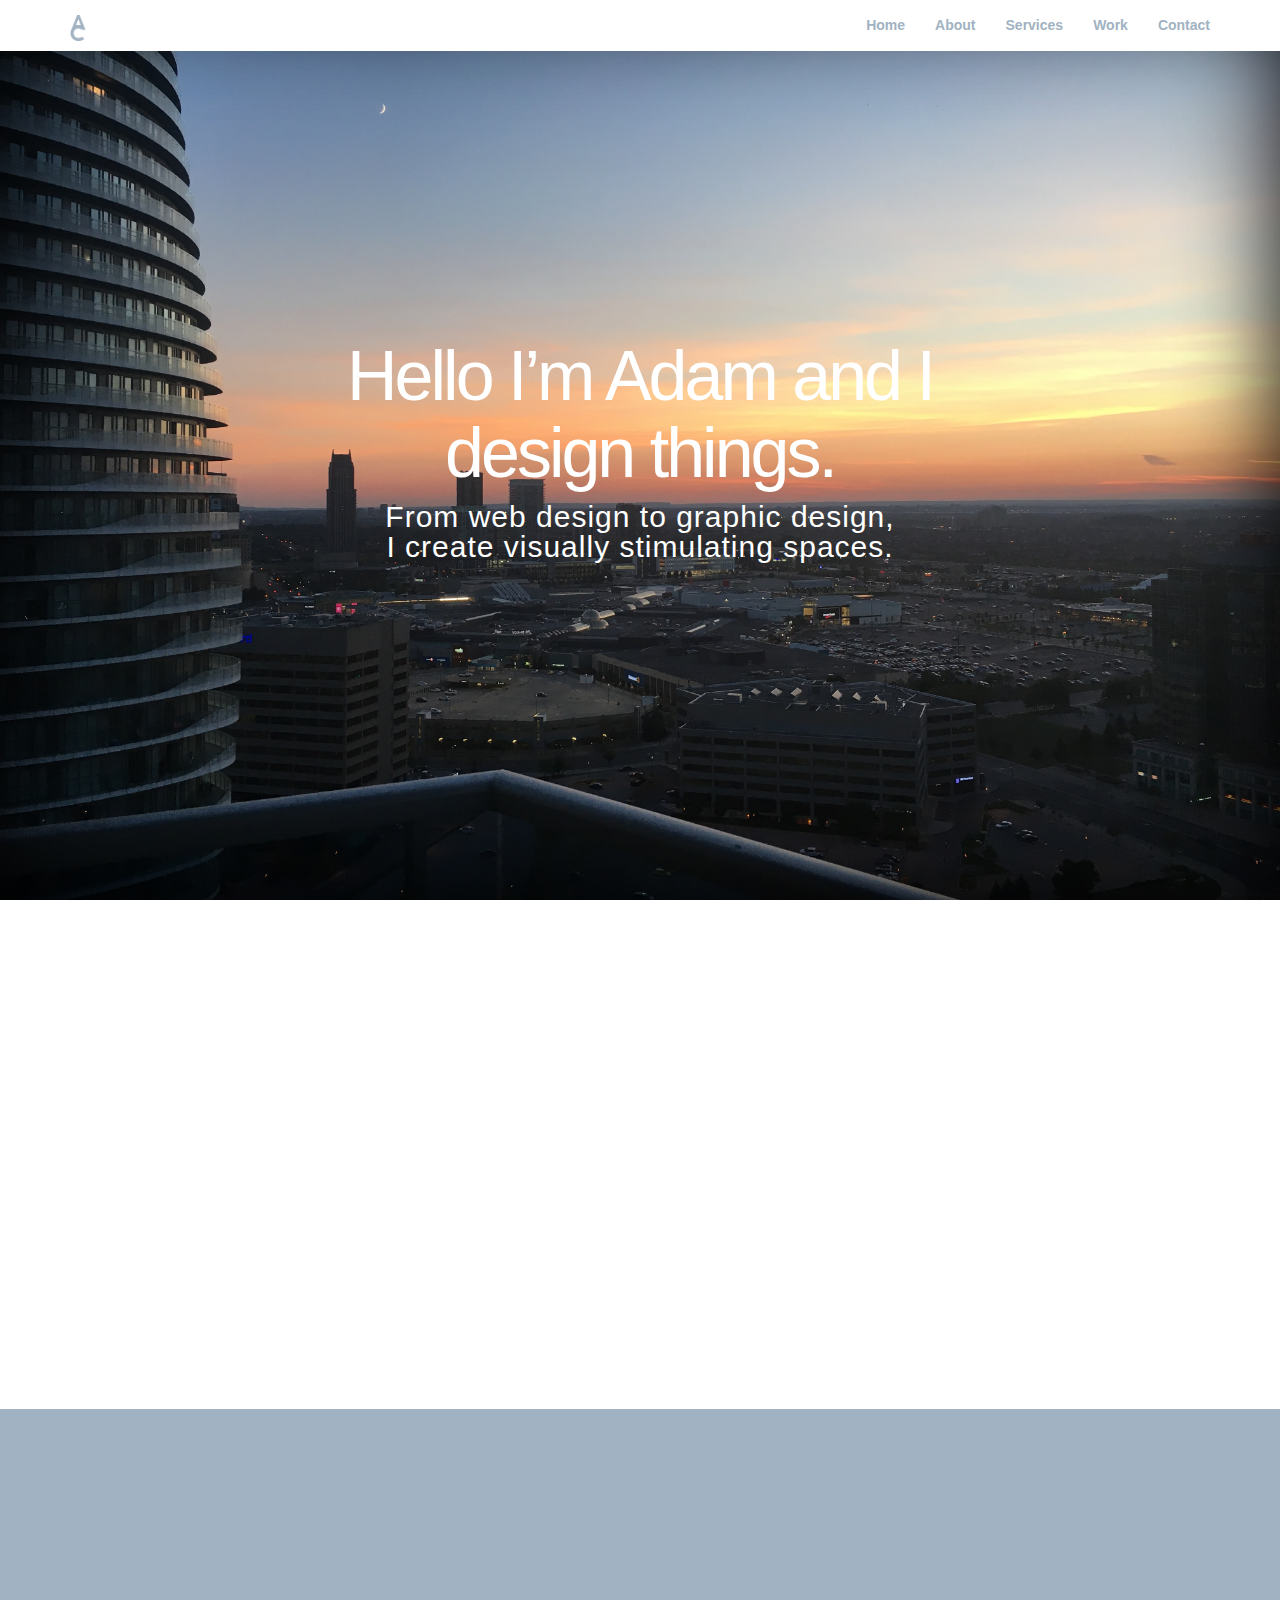
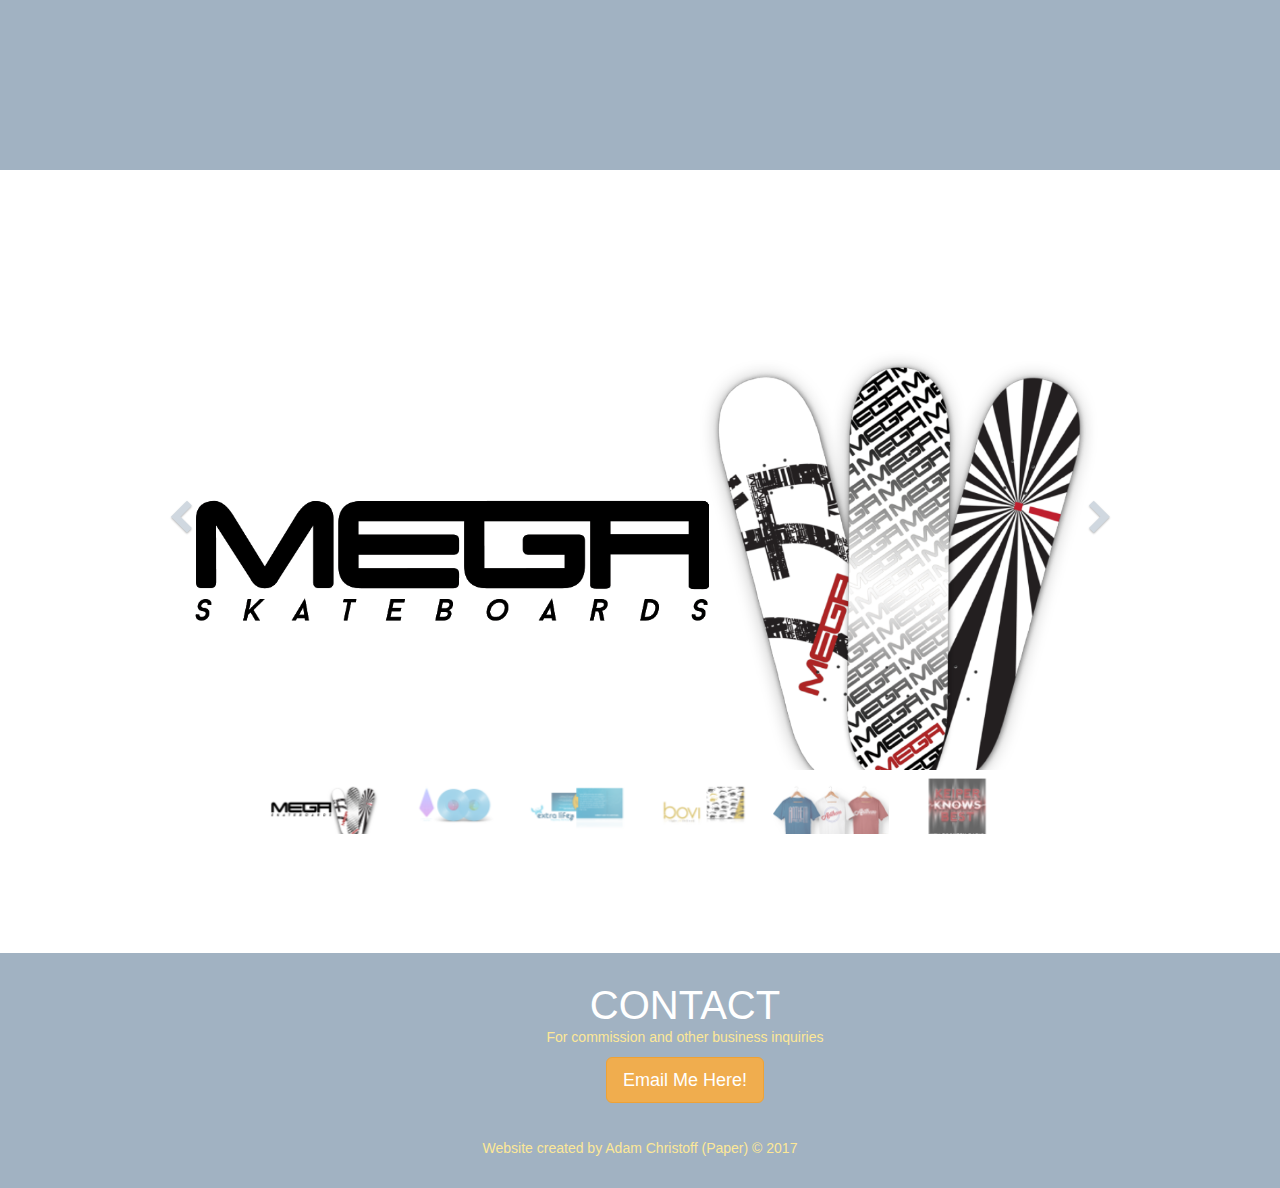
==== commit 12f998b4: "Mobile Hamburger updates" ====
--- a/index.html
+++ b/index.html
@@ -15,7 +15,7 @@
 		<link href="css/normalize.css" rel="stylesheet">
 
 		<!-- Bootstrap core CSS -->
-		<link href="bootstrap/css/bootstrap.min.css" rel="stylesheet">
+		<link href="bootstrap/css/bootstrap.css" rel="stylesheet">
 
 		<!-- Custom styles for this template -->
 		<link href="css/paperDigital.css" rel="stylesheet">
@@ -36,7 +36,7 @@
 
   <body data-spy="scroll" data-target="#navbar-scroll">
 
-    <nav class="navbar navbar-fixed-top navbar-inverse"  id="navbar-scroll">
+    <nav class="navbar navbar-fixed-top navbar-light"  id="navbar-scroll">
 			<div class="container">
 				<div class="navbar-header">
 					<button type="button" class="navbar-toggle collapsed" data-toggle="collapse" data-target="#navbar-collapse">
@@ -45,7 +45,7 @@
 						<span class="icon-bar"></span>
 						<span class="icon-bar"></span>
 					</button>
-					<a class="navbar-brand" href="portfolio.html">
+					<a class="navbar-brand" href="index.html">
 						<img alt="" src="img/logo.png" class="d-inline-block align-top">
 					</a>
 					</div>
--- a/css/paperDigital.css
+++ b/css/paperDigital.css
@@ -24,46 +24,6 @@
 	to{opacity: 1; top: 0px;}
 }
 
-@-webkit-keyframes fade-in-left {
-	from{opacity: 0; left: 300px;}
-	to{opacity: 1; left: 0px;}
-}
-
-@-moz-keyframes fade-in-left {
-	from{opacity: 0; left: 300px;}
-	to{opacity: 1; left: 0px;}
-}
-
-@-o-keyframes fade-in-left {
-	from{opacity: 0; left: 300px;}
-	to{opacity: 1; left: 0px;}
-}
-
-@keyframes fade-in-left {
-	from{opacity: 0; left: 300px;}
-	to{opacity: 1; left: 0px;}
-}
-
-@-webkit-keyframes fade-in-right {
-	from{opacity: 0; right: 300px;}
-	to{opacity: 1; right: 0px;}
-}
-
-@-moz-keyframes fade-in-right {
-	from{opacity: 0; right: 300px;}
-	to{opacity: 1; right: 0px;}
-}
-
-@-o-keyframes fade-in-right {
-	from{opacity: 0; right: 300px;}
-	to{opacity: 1; right: 0px;}
-}
-
-@keyframes fade-in-right {
-	from{opacity: 0; right: 300px;}
-	to{opacity: 1; right: 0px;}
-}
-
 /* Styles */
 
 html,
@@ -73,7 +33,22 @@
 }
 
 .navbar-brand img{
-	height: 150%;
+	height: 130%;
+}
+
+.navbar-light {
+	background: #ffffff;
+	margin: 0;
+	font-family: 'Helvetica', sans-serif;
+	font-weight: 600;
+}
+
+.navbar-light a{
+	color: #a1b2c2;
+}
+
+.icon-bar {
+	background-color: #a1b2c2;
 }
 
 .cover {
@@ -127,8 +102,6 @@
 
 #about-block {
 	padding-top: 60px;
-	
-
 }
 
 #about-text {
@@ -140,10 +113,6 @@
 	letter-spacing: 1px;
 }
 
-#about .col-sm-4 {
-
-}
-
 section {
 	padding: 100px;
 }
@@ -151,6 +120,9 @@
 #services, #contact, footer {
 	background: #a1b2c2;
 	color: #fde897;
+}
+
+#services {
 	padding: 50px;
 }
 
@@ -171,18 +143,6 @@
 	position: relative;
 	margin-left: 25%;
 	margin-right: 25%;
-}
-
-#design {
-
-}
-
-#web {
-
-}
-
-#social {
-
 }
 
 #services p {
@@ -208,19 +168,25 @@
 }
 
 #contact {
-padding: 10, 0, 20, 0;
-text-align: center;
+	padding-top: 30px;
+	padding-bottom: 5px;
+	text-align: center;
 }
 
 footer {
 	text-align: center;
-	padding-top: 0;
+	padding: 30px;
 }
 
 /* Media Queries */
 
 @media only screen and ( max-width: 568px ) {
-    
+  
+	.navbar-brand img{
+		height: 100%;
+	}
+
+	
 	cover h1 {
 		font-size: 40px;
 	}
